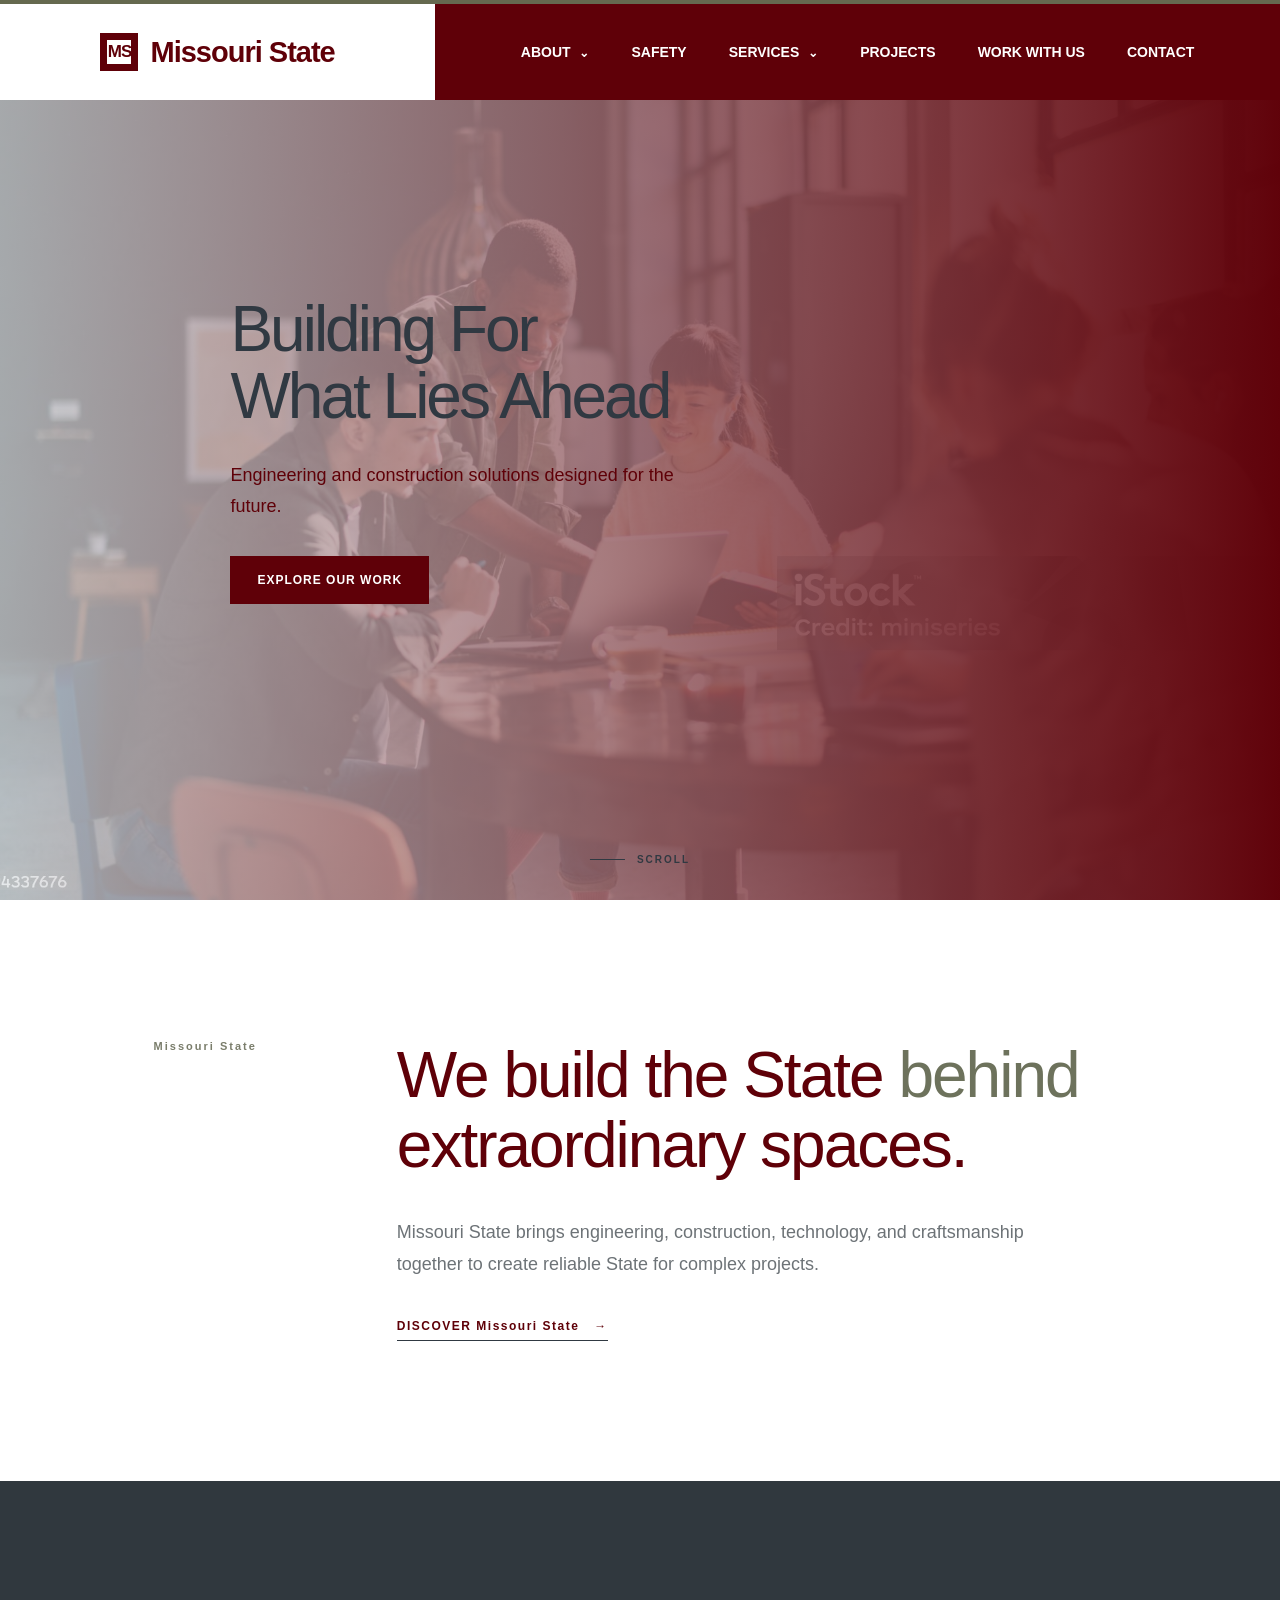
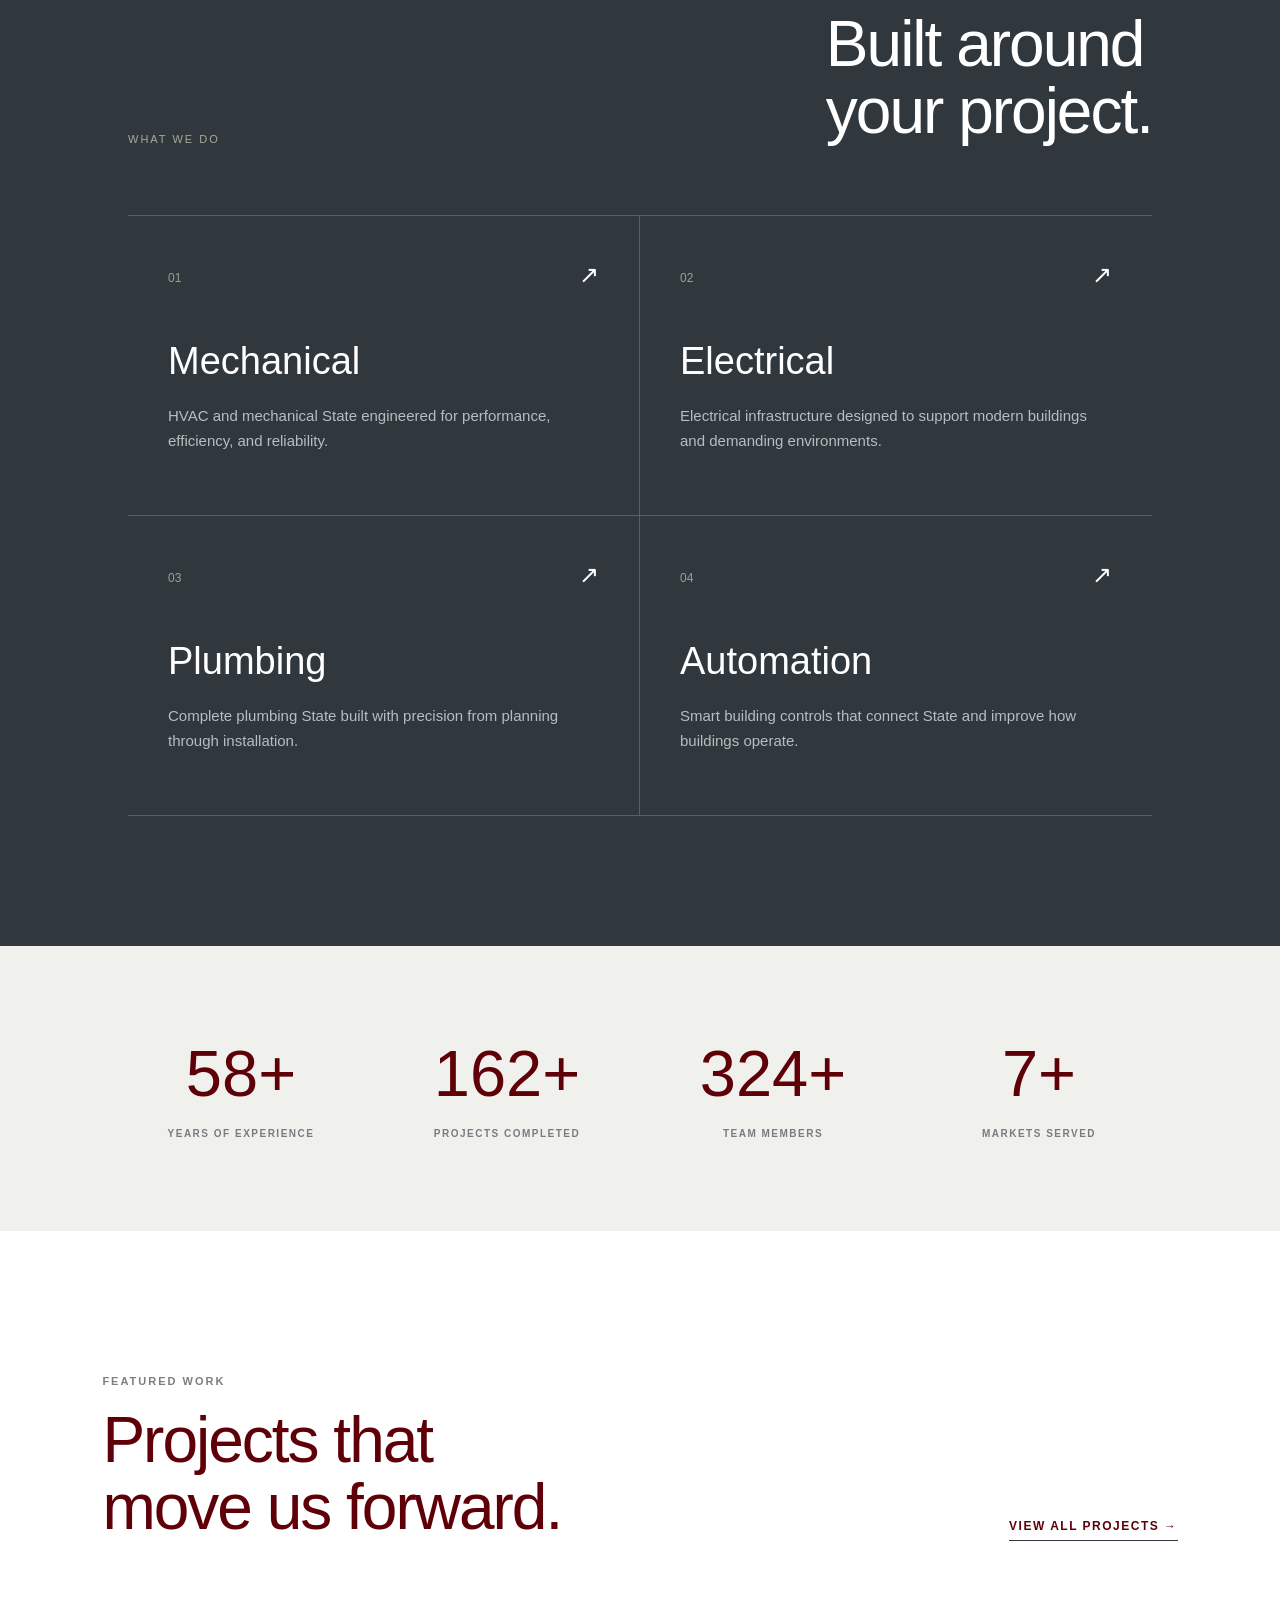
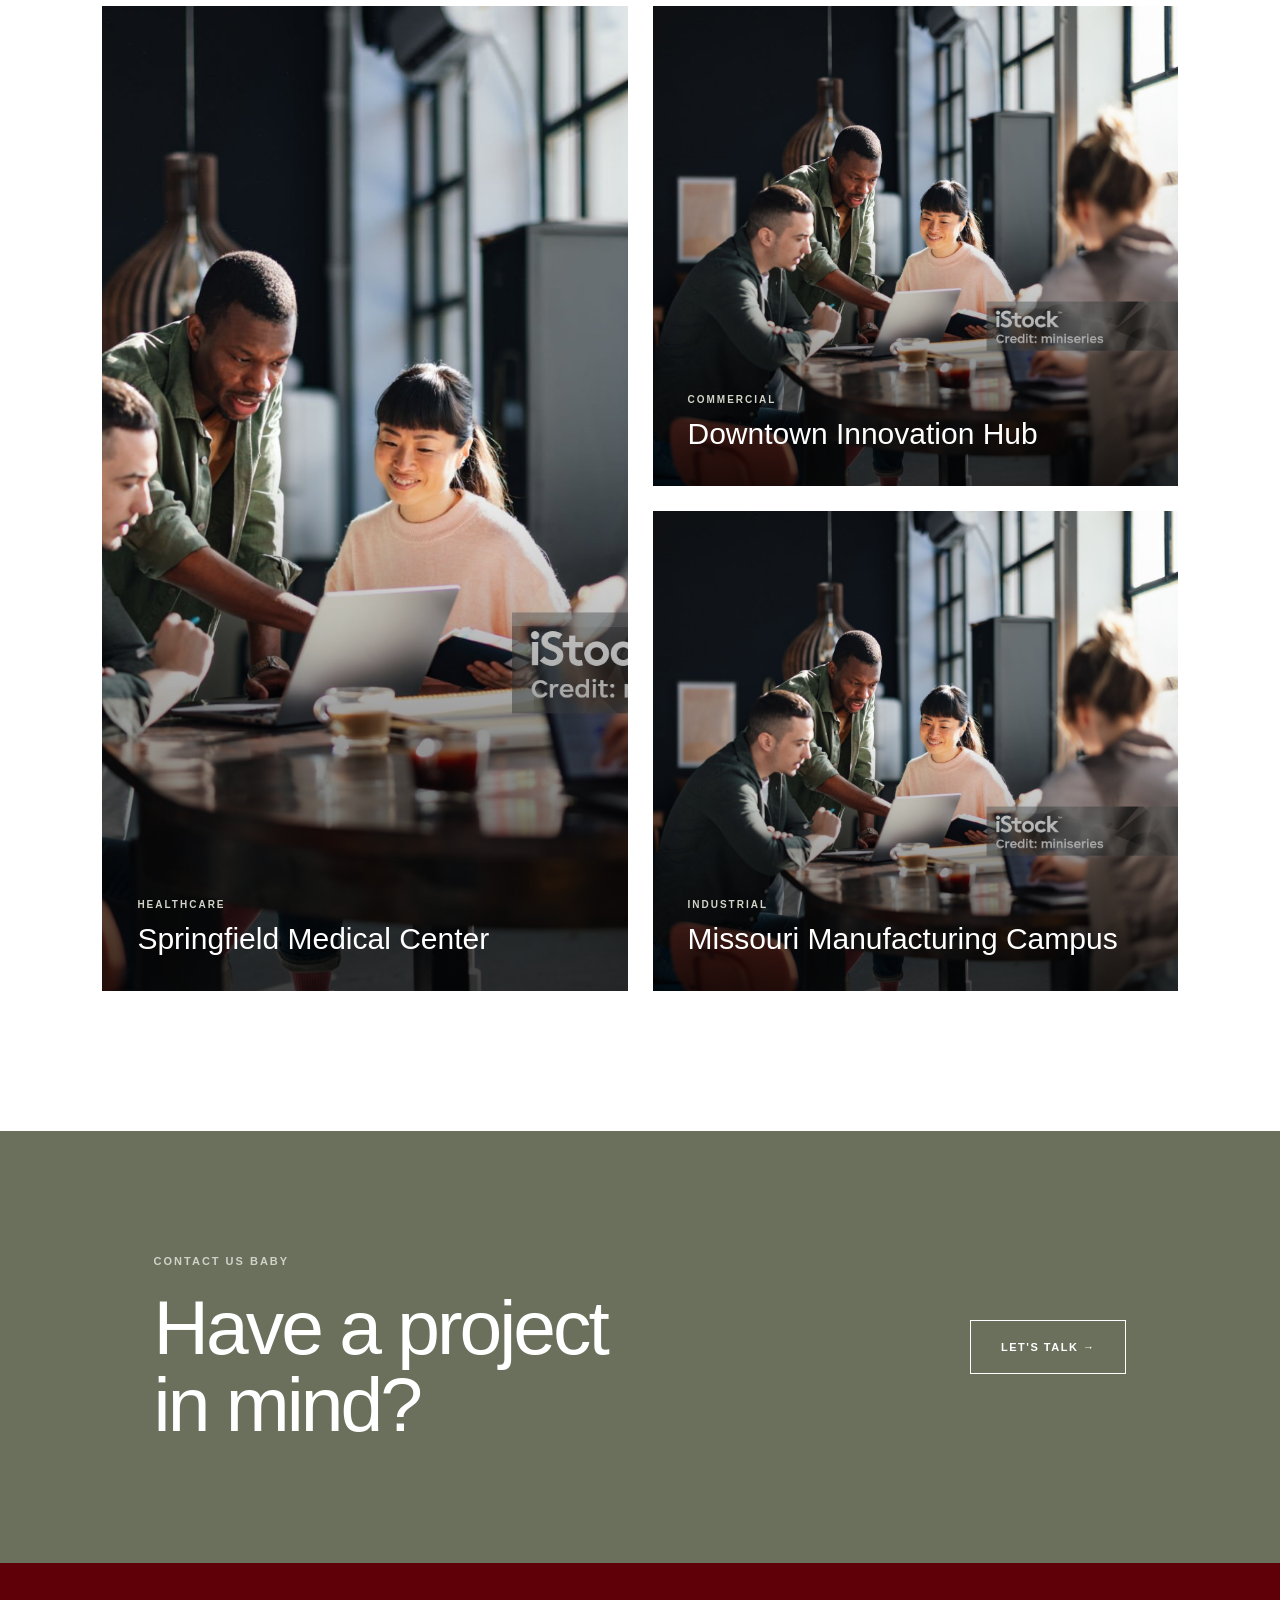
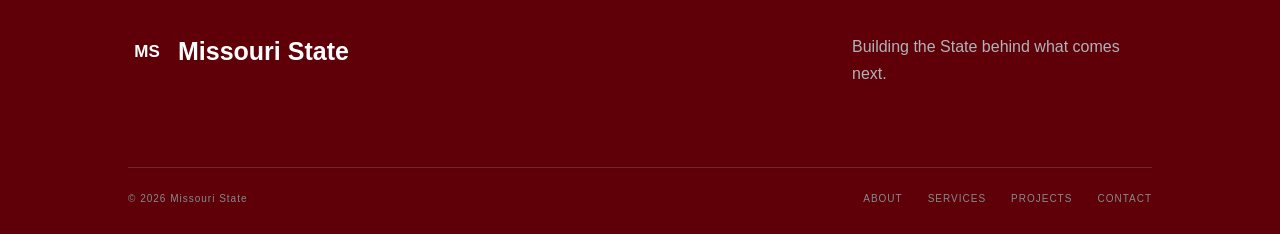
==== index.html @ 2f8a441b "first commit" ====
<!DOCTYPE html>
<html lang="en">
<head>
    <meta charset="UTF-8">
    <meta name="viewport" content="width=device-width, initial-scale=1.0">

    <title>Missouri State | Building What Comes Next</title>

    <link rel="stylesheet" href="css/style.css">
</head>

<body>

    <!-- HEADER -->
    <header class="site-header">

        <div class="logo-area">
            <a href="index.html" class="logo">
                <span class="logo-symbol">MS</span>
                <span>Missouri State</span>
            </a>
        </div>
    <nav class="main-nav">

        <div class="nav-dropdown">
            <a href="about.html">ABOUT <span>⌄</span></a>

            <div class="dropdown-menu">
                <a href="about.html">Our Story</a>
                <a href="team.html">Meet the Team</a>
                <a href="culture.html">Culture & Values</a>
                <a href="awards.html">Awards</a>
            </div>
        </div>

        <a href="safety.html">SAFETY</a>

        <div class="nav-dropdown">
            <a href="services.html">SERVICES <span>⌄</span></a>

            <div class="dropdown-menu">
                <a href="services.html">All Services</a>
                <a href="services.html#mechanical">Mechanical</a>
                <a href="services.html#electrical">Electrical</a>
                <a href="services.html#plumbing">Plumbing</a>
                <a href="services.html#automation">Automation</a>
            </div>
        </div>

        <a href="projects.html">PROJECTS</a>

        <a href="careers.html">WORK WITH US</a>

        <a href="contact.html">CONTACT</a>

    </nav>

        <button class="menu-button" id="menuButton">
            ☰
        </button>

    </header>


    <!-- MOBILE NAVIGATION -->
    <div class="mobile-menu" id="mobileMenu">

        <a href="about.html">ABOUT</a>
        <a href="services.html">SERVICES</a>
        <a href="projects.html">PROJECTS</a>
        <a href="careers.html">CAREERS</a>
        <a href="contact.html">CONTACT</a>

    </div>


    <!-- HERO -->
    <main>

        <section class="hero">

            <div class="hero-background"></div>

            <div class="hero-content">

                <h1>
                    Building For<br>
                    What Lies Ahead
                </h1>

                <p>
                    Engineering and construction solutions
                    designed for the future.
                </p>

                <a href="projects.html" class="hero-button">
                    EXPLORE OUR WORK
                </a>

            </div>

            <div class="scroll-indicator">
                <span></span>
                SCROLL
            </div>

        </section>


        <!-- INTRO -->
        <section class="intro section">

            <div class="intro-small">
                Missouri State
            </div>

            <div class="intro-content">

                <h2>
                    We build the State
                    <em>behind</em> extraordinary spaces.
                </h2>

                <p>
                    Missouri State brings engineering, construction,
                    technology, and craftsmanship together to create
                    reliable State for complex projects.
                </p>

                <a href="about.html" class="text-link">
                    DISCOVER Missouri State
                    <span>→</span>
                </a>

            </div>

        </section>


        <!-- SERVICES -->
        <section class="services-section">

            <div class="section-heading">

                <span>WHAT WE DO</span>

                <h2>
                    Built around<br>
                    your project.
                </h2>

            </div>


            <div class="services-grid">

                <a href="services.html" class="service-card">

                    <div class="service-number">01</div>

                    <h3>Mechanical</h3>

                    <p>
                        HVAC and mechanical State engineered
                        for performance, efficiency, and reliability.
                    </p>

                    <span class="service-arrow">↗</span>

                </a>


                <a href="services.html" class="service-card">

                    <div class="service-number">02</div>

                    <h3>Electrical</h3>

                    <p>
                        Electrical infrastructure designed to
                        support modern buildings and demanding
                        environments.
                    </p>

                    <span class="service-arrow">↗</span>

                </a>


                <a href="services.html" class="service-card">

                    <div class="service-number">03</div>

                    <h3>Plumbing</h3>

                    <p>
                        Complete plumbing State built with
                        precision from planning through installation.
                    </p>

                    <span class="service-arrow">↗</span>

                </a>


                <a href="services.html" class="service-card">

                    <div class="service-number">04</div>

                    <h3>Automation</h3>

                    <p>
                        Smart building controls that connect
                        State and improve how buildings operate.
                    </p>

                    <span class="service-arrow">↗</span>

                </a>

            </div>

        </section>


        <!-- STATS -->
        <section class="stats-section">

            <div class="stat">

                <strong data-target="90">0</strong>

                <span>YEARS OF EXPERIENCE</span>

            </div>


            <div class="stat">

                <strong data-target="250">0</strong>

                <span>PROJECTS COMPLETED</span>

            </div>


            <div class="stat">

                <strong data-target="500">0</strong>

                <span>TEAM MEMBERS</span>

            </div>


            <div class="stat">

                <strong data-target="12">0</strong>

                <span>MARKETS SERVED</span>

            </div>

        </section>


        <!-- PROJECTS -->
        <section class="projects-section">

            <div class="projects-heading">

                <div>
                    <span>FEATURED WORK</span>

                    <h2>
                        Projects that<br>
                        move us forward.
                    </h2>
                </div>

                <a href="projects.html" class="text-link">
                    VIEW ALL PROJECTS →
                </a>

            </div>


            <div class="projects-grid">

                <a href="projects.html" class="project-card large">

                    <img
                        src="images/project-1.jpg"
                        alt="Modern construction project"
                    >

                    <div class="project-overlay">

                        <span>HEALTHCARE</span>

                        <h3>
                            Springfield Medical Center
                        </h3>

                    </div>

                </a>


                <a href="projects.html" class="project-card">

                    <img
                        src="images/project-2.jpg"
                        alt="Commercial building project"
                    >

                    <div class="project-overlay">

                        <span>COMMERCIAL</span>

                        <h3>
                            Downtown Innovation Hub
                        </h3>

                    </div>

                </a>


                <a href="projects.html" class="project-card">

                    <img
                        src="images/project-3.jpg"
                        alt="Industrial construction project"
                    >

                    <div class="project-overlay">

                        <span>INDUSTRIAL</span>

                        <h3>
                            Missouri Manufacturing Campus
                        </h3>

                    </div>

                </a>

            </div>

        </section>


        <!-- CTA -->
        <section class="cta-section">

            <div>

                <span>CONTACT US BABY</span>

                <h2>
                    Have a project<br>
                    in mind?
                </h2>

            </div>

            <a href="contact.html" class="cta-button">
                LET'S TALK →
            </a>

        </section>


    </main>


    <!-- FOOTER -->
    <footer>

        <div class="footer-top">

            <div class="footer-logo">
                <span class="logo-symbol">MS</span>
                Missouri State
            </div>

            <p>
                Building the State behind
                what comes next.
            </p>

        </div>


        <div class="footer-bottom">

            <span>
                © 2026 Missouri State
            </span>

            <div>
                <a href="about.html">ABOUT</a>
                <a href="services.html">SERVICES</a>
                <a href="projects.html">PROJECTS</a>
                <a href="contact.html">CONTACT</a>
            </div>

        </div>

    </footer>


    <script src="js/script.js"></script>

</body>
</html>
---- css/style.css ----
/* =========================================
   RESET
========================================= */

* {
    margin: 0;
    padding: 0;
    box-sizing: border-box;
}

html {
    scroll-behavior: smooth;
}

body {
    font-family: Arial, Helvetica, sans-serif;
    color: #5f0008;
    background: #ffffff;
}

a {
    text-decoration: none;
    color: inherit;
}

img {
    width: 100%;
    display: block;
}


/* =========================================
   HEADER
========================================= */

.site-header {
    height: 100px;
    display: flex;
    position: fixed;
    top: 0;
    left: 0;
    width: 100%;
    z-index: 1000;

    border-top: 4px solid #65694f;
}


/* LEFT LOGO */

.logo-area {
    width: 34%;
    background: #ffffff;

    display: flex;
    align-items: center;
    justify-content: center;
}

.logo {
    display: flex;
    align-items: center;
    gap: 12px;

    font-size: 29px;
    font-weight: 800;
    letter-spacing: -1px;
    color: #5f0008;
}


/* Logo symbol */

.logo-symbol {
    width: 38px;
    height: 38px;

    border: 7px solid #5f0008;

    display: flex;
    align-items: center;
    justify-content: center;

    font-size: 17px;
    font-weight: bold;
}


/* NAV */

.main-nav {
    width: 66%;
    background: #5f0008;

    display: flex;
    align-items: center;
    justify-content: center;
    gap: 42px;
}

.main-nav a {
    color: white;

    font-size: 14px;
    font-weight: 700;

    transition: opacity 0.3s ease;
}

.main-nav a:hover {
    opacity: 0.55;
}

.main-nav span {
    margin-left: 5px;
}


/* MOBILE MENU BUTTON */

.menu-button {
    display: none;

    border: none;
    background: #5f0008;
    color: white;

    font-size: 25px;

    cursor: pointer;
}


/* =========================================
   MOBILE MENU
========================================= */

.mobile-menu {
    display: none;

    position: fixed;

    top: 100px;
    left: 0;

    width: 100%;

    background: #5f0008;

    z-index: 999;

    flex-direction: column;
}

.mobile-menu a {
    color: white;

    padding: 20px 30px;

    border-bottom: 1px solid rgba(95,0,8);

    font-size: 14px;
    font-weight: bold;
}

.mobile-menu.open {
    display: flex;
}


/* =========================================
   HERO
========================================= */

.hero {
    height: 100vh;
    min-height: 700px;

    position: relative;

    display: flex;
    align-items: center;

    overflow: hidden;
}


/* Background image */

.hero-background {
    position: absolute;
    inset: 0;

    background-image:
        linear-gradient(
            90deg,
            rgba(225,230,232,0.72),
            rgba(95,0,8)
        ),
        url("../images/hero.jpg");

    background-size: cover;
    background-position: center;

    transform: scale(1.02);

    z-index: 0;
}


/* HERO CONTENT */

.hero-content {
    position: relative;
    z-index: 2;

    margin-left: 18%;

    max-width: 850px;

    animation: heroFade 1.2s ease;
}

.hero-content h1 {
    font-size: clamp(48px, 5vw, 82px);

    font-weight: 300;

    line-height: 1.05;

    letter-spacing: -3px;

    color: #303942;

    margin-bottom: 30px;
}

.hero-content p {
    max-width: 470px;

    font-size: 18px;

    line-height: 1.7;

    margin-bottom: 35px;

    color: #5f0008;
}


/* BUTTON */

.hero-button {
    display: inline-block;

    padding: 17px 27px;

    background: #5f0008;

    color: white;

    font-size: 12px;

    font-weight: bold;

    letter-spacing: 1px;

    transition:
        background 0.3s ease,
        transform 0.3s ease;
}

.hero-button:hover {
    background: #596050;

    transform: translateY(-3px);
}


/* SCROLL */

.scroll-indicator {
    position: absolute;

    bottom: 35px;
    left: 50%;

    transform: translateX(-50%);

    display: flex;
    align-items: center;

    gap: 12px;

    font-size: 10px;
    font-weight: bold;
    letter-spacing: 2px;

    color: #303942;

    z-index: 3;
}

.scroll-indicator span {
    width: 35px;
    height: 1px;

    background: #303942;
}


/* =========================================
   INTRO
========================================= */

.section {
    padding: 140px 12%;
}

.intro {
    display: grid;

    grid-template-columns: 25% 75%;

    background: white;
}

.intro-small {
    font-size: 11px;

    font-weight: bold;

    letter-spacing: 2px;

    color: #7a7d6b;
}

.intro-content {
    max-width: 850px;
}

.intro-content h2 {
    font-size: clamp(40px, 5vw, 70px);

    font-weight: 300;

    line-height: 1.1;

    letter-spacing: -2px;

    margin-bottom: 35px;
}

.intro-content h2 em {
    font-style: normal;

    color: #6d725c;
}

.intro-content p {
    max-width: 650px;

    font-size: 18px;

    line-height: 1.8;

    color: #6d7377;

    margin-bottom: 35px;
}


/* TEXT LINK */

.text-link {
    display: inline-flex;

    align-items: center;

    gap: 15px;

    font-size: 12px;

    font-weight: bold;

    letter-spacing: 1.5px;

    color: #5f0008;

    border-bottom: 1px solid #303942;

    padding-bottom: 7px;
}

.text-link span {
    transition: transform 0.3s ease;
}

.text-link:hover span {
    transform: translateX(6px);
}


/* =========================================
   SERVICES
========================================= */

.services-section {
    background: #30383e;

    color: white;

    padding: 130px 10%;
}

.section-heading {
    display: flex;

    justify-content: space-between;

    align-items: flex-end;

    margin-bottom: 70px;
}

.section-heading span {
    font-size: 11px;

    letter-spacing: 2px;

    color: #a6aa98;
}

.section-heading h2 {
    font-size: clamp(45px, 5vw, 70px);

    line-height: 1.05;

    font-weight: 300;

    letter-spacing: -2px;
}


/* SERVICE GRID */

.services-grid {
    display: grid;

    grid-template-columns: repeat(2, 1fr);

    border-top: 1px solid rgba(255,255,255,0.2);
}

.service-card {
    position: relative;

    padding: 55px 40px;

    min-height: 300px;

    border-bottom: 1px solid rgba(255,255,255,0.2);

    transition: background 0.4s ease;
}

.service-card:nth-child(odd) {
    border-right: 1px solid rgba(255,255,255,0.2);
}

.service-card:hover {
    background: rgba(255,255,255,0.05);
}

.service-number {
    font-size: 12px;

    color: #9da18e;

    margin-bottom: 55px;
}

.service-card h3 {
    font-size: 38px;

    font-weight: 300;

    margin-bottom: 20px;
}

.service-card p {
    max-width: 430px;

    color: #b7bdc0;

    line-height: 1.7;

    font-size: 15px;
}

.service-arrow {
    position: absolute;

    right: 40px;
    top: 45px;

    font-size: 24px;

    transition: transform 0.3s ease;
}

.service-card:hover .service-arrow {
    transform: translate(5px, -5px);
}


/* =========================================
   STATS
========================================= */

.stats-section {
    display: grid;

    grid-template-columns: repeat(4, 1fr);

    padding: 90px 10%;

    background: #f0f1ed;

    gap: 40px;
}

.stat {
    text-align: center;
}

.stat strong {
    display: block;

    font-size: 65px;

    font-weight: 300;

    color: #5f0008;

    margin-bottom: 12px;
}

.stat span {
    font-size: 10px;

    font-weight: bold;

    letter-spacing: 1.5px;

    color: #777c80;
}


/* =========================================
   PROJECTS
========================================= */

.projects-section {
    padding: 140px 8%;
}

.projects-heading {
    display: flex;

    align-items: flex-end;

    justify-content: space-between;

    margin-bottom: 65px;
}

.projects-heading > div > span {
    font-size: 11px;

    font-weight: bold;

    letter-spacing: 2px;

    color: #7a7f83;
}

.projects-heading h2 {
    font-size: clamp(45px, 5vw, 70px);

    font-weight: 300;

    line-height: 1.05;

    letter-spacing: -2px;

    margin-top: 18px;
}


/* PROJECT GRID */

.projects-grid {
    display: grid;

    grid-template-columns: repeat(2, 1fr);

    gap: 25px;
}

.project-card {
    height: 480px;

    position: relative;

    overflow: hidden;

    display: block;
}

.project-card.large {
    grid-row: span 2;

    height: 985px;
}

.project-card img {
    height: 100%;

    object-fit: cover;

    transition: transform 0.7s ease;
}

.project-card::after {
    content: "";

    position: absolute;

    inset: 0;

    background:
        linear-gradient(
            transparent 45%,
            rgba(0,0,0,0.75)
        );
}

.project-card:hover img {
    transform: scale(1.06);
}


/* PROJECT TEXT */

.project-overlay {
    position: absolute;

    bottom: 35px;
    left: 35px;

    z-index: 2;

    color: white;
}

.project-overlay span {
    font-size: 10px;

    letter-spacing: 2px;

    font-weight: bold;

    color: #d1d4c7;
}

.project-overlay h3 {
    font-size: 30px;

    font-weight: 300;

    margin-top: 10px;
}


/* =========================================
   CTA
========================================= */

.cta-section {
    background: #6b705d;

    color: white;

    padding: 120px 12%;

    display: flex;

    align-items: center;

    justify-content: space-between;
}

.cta-section span {
    font-size: 11px;

    font-weight: bold;

    letter-spacing: 2px;

    color: #d0d3c8;
}

.cta-section h2 {
    font-size: clamp(50px, 6vw, 85px);

    font-weight: 300;

    line-height: 1;

    letter-spacing: -3px;

    margin-top: 20px;
}

.cta-button {
    border: 1px solid white;

    padding: 20px 30px;

    font-size: 11px;

    font-weight: bold;

    letter-spacing: 1.5px;

    transition: all 0.3s ease;
}

.cta-button:hover {
    background: white;

    color: #6b705d;
}


/* =========================================
   FOOTER
========================================= */

footer {
    background: #5f0008;

    color: white;

    padding: 70px 10% 30px;
}

.footer-top {
    display: flex;

    justify-content: space-between;

    align-items: flex-start;

    padding-bottom: 80px;

    border-bottom: 1px solid rgba(255,255,255,0.15);
}

.footer-logo {
    display: flex;

    align-items: center;

    gap: 12px;

    font-size: 25px;

    font-weight: bold;
}

.footer-top p {
    max-width: 300px;

    color: #aeb4b7;

    line-height: 1.7;
}

.footer-bottom {
    display: flex;

    justify-content: space-between;

    padding-top: 25px;

    color: #838a8e;

    font-size: 10px;

    letter-spacing: 1px;
}

.footer-bottom div {
    display: flex;

    gap: 25px;
}

.footer-bottom a:hover {
    color: white;
}


/* =========================================
   ANIMATIONS
========================================= */

@keyframes heroFade {

    from {
        opacity: 0;
        transform: translateY(30px);
    }

    to {
        opacity: 1;
        transform: translateY(0);
    }

}


/* =========================================
   MOBILE
========================================= */

@media (max-width: 900px) {

    .site-header {
        height: 80px;
    }

    .logo-area {
        width: 75%;
        justify-content: flex-start;
        padding-left: 25px;
    }

    .main-nav {
        display: none;
    }

    .menu-button {
        width: 25%;
        display: block;
    }

    .mobile-menu {
        top: 80px;
    }


    /* HERO */

    .hero {
        min-height: 650px;
    }

    .hero-content {
        margin-left: 8%;

        margin-right: 8%;
    }

    .hero-content h1 {
        font-size: 48px;

        letter-spacing: -2px;
    }

    .hero-content p {
        font-size: 16px;
    }


    /* INTRO */

    .section {
        padding: 90px 8%;
    }

    .intro {
        display: block;
    }

    .intro-small {
        margin-bottom: 35px;
    }


    /* SERVICES */

    .services-section {
        padding: 90px 8%;
    }

    .section-heading {
        display: block;
    }

    .section-heading span {
        display: block;

        margin-bottom: 25px;
    }

    .services-grid {
        grid-template-columns: 1fr;
    }

    .service-card:nth-child(odd) {
        border-right: none;
    }


    /* STATS */

    .stats-section {
        grid-template-columns: repeat(2, 1fr);

        padding: 70px 8%;
    }

    .stat strong {
        font-size: 48px;
    }


    /* PROJECTS */

    .projects-section {
        padding: 90px 8%;
    }

    .projects-heading {
        display: block;
    }

    .projects-heading .text-link {
        margin-top: 30px;
    }

    .projects-grid {
        grid-template-columns: 1fr;
    }

    .project-card,
    .project-card.large {
        height: 500px;

        grid-row: auto;
    }


    /* CTA */

    .cta-section {
        padding: 90px 8%;

        display: block;
    }

    .cta-button {
        display: inline-block;

        margin-top: 40px;
    }


    /* FOOTER */

    .footer-top {
        display: block;
    }

    .footer-top p {
        margin-top: 30px;
    }

    .footer-bottom {
        display: block;
    }

    .footer-bottom div {
        margin-top: 25px;

        flex-wrap: wrap;
    }

}


@media (max-width: 500px) {

    .logo {
        font-size: 22px;
    }

    .logo-symbol {
        width: 30px;
        height: 30px;

        border-width: 5px;
    }

    .hero-content h1 {
        font-size: 42px;
    }

    .stats-section {
        grid-template-columns: 1fr;
    }

}

/* =========================================
   INNER PAGE HEROES
========================================= */

.inner-hero {
    min-height: 620px;

    margin-top: 100px;

    background:
        linear-gradient(
            90deg,
            rgba(40,48,54,0.88),
            rgba(40,48,54,0.35)
        ),
        url("../images/about.jpg");

    background-size: cover;
    background-position: center;

    display: flex;
    align-items: center;

    color: white;
}

.services-hero {
    background:
        linear-gradient(
            90deg,
            rgba(40,48,54,0.88),
            rgba(40,48,54,0.35)
        ),
        url("../images/hero.jpg");

    background-size: cover;
    background-position: center;
}

.projects-hero {
    background:
        linear-gradient(
            90deg,
            rgba(40,48,54,0.88),
            rgba(40,48,54,0.30)
        ),
        url("../images/project-1.jpg");

    background-size: cover;
    background-position: center;
}

.careers-hero {
    background:
        linear-gradient(
            90deg,
            rgba(40,48,54,0.88),
            rgba(40,48,54,0.35)
        ),
        url("../images/project-2.jpg");

    background-size: cover;
    background-position: center;
}

.contact-hero {
    background:
        linear-gradient(
            90deg,
            rgba(40,48,54,0.90),
            rgba(40,48,54,0.40)
        ),
        url("../images/project-3.jpg");

    background-size: cover;
    background-position: center;
}


.inner-hero-content {
    max-width: 900px;

    margin-left: 12%;
    margin-right: 10%;
}

.inner-hero-content > span {
    display: block;

    font-size: 11px;

    font-weight: bold;

    letter-spacing: 2px;

    color: #c2c6b8;

    margin-bottom: 30px;
}

.inner-hero-content h1 {
    font-size: clamp(55px, 7vw, 100px);

    font-weight: 300;

    line-height: 0.98;

    letter-spacing: -4px;

    margin-bottom: 35px;
}

.inner-hero-content h1 em {
    font-style: normal;

    color: #b6bba8;
}

.inner-hero-content p {
    max-width: 550px;

    font-size: 18px;

    line-height: 1.7;

    color: #e0e3e2;
}


/* =========================================
   ABOUT PAGE
========================================= */

.about-story {
    display: grid;

    grid-template-columns: 25% 75%;

    padding: 140px 12%;

    background: white;
}

.about-label {
    font-size: 11px;

    font-weight: bold;

    letter-spacing: 2px;

    color: #777d82;
}

.about-story-content {
    max-width: 850px;
}

.about-story-content h2 {
    font-size: clamp(45px, 5vw, 72px);

    font-weight: 300;

    line-height: 1.05;

    letter-spacing: -3px;

    margin-bottom: 40px;
}

.about-story-content p {
    max-width: 700px;

    font-size: 18px;

    line-height: 1.8;

    color: #697176;

    margin-bottom: 25px;
}


/* VALUES */

.values-section {
    background: #30383e;

    color: white;

    padding: 130px 10%;
}

.values-grid {
    display: grid;

    grid-template-columns: repeat(2, 1fr);

    margin-top: 70px;
}

.value-card {
    padding: 45px;

    border-top: 1px solid rgba(255,255,255,0.2);
}

.value-card:nth-child(odd) {
    border-right: 1px solid rgba(255,255,255,0.2);
}

.value-card > span {
    font-size: 12px;

    color: #a5aa99;
}

.value-card h3 {
    font-size: 34px;

    font-weight: 300;

    margin: 45px 0 18px;
}

.value-card p {
    max-width: 420px;

    color: #b7bdc0;

    line-height: 1.7;
}


/* ABOUT STATS */

.about-stats {
    display: grid;

    grid-template-columns: repeat(4, 1fr);

    padding: 90px 10%;

    background: #f0f1ed;
}

.about-stats div {
    text-align: center;
}

.about-stats strong {
    display: block;

    font-size: 65px;

    font-weight: 300;

    margin-bottom: 10px;
}

.about-stats span {
    font-size: 10px;

    font-weight: bold;

    letter-spacing: 1.5px;

    color: #777d82;
}


/* =========================================
   SERVICES PAGE
========================================= */

.services-intro {
    padding: 130px 12%;

    max-width: 1100px;
}

.services-intro > span,
.projects-intro > span,
.career-intro > span,
.contact-information > span {
    font-size: 11px;

    font-weight: bold;

    letter-spacing: 2px;

    color: #7b817f;
}

.services-intro h2,
.projects-intro h2,
.career-intro h2,
.contact-information h2 {
    font-size: clamp(45px, 5vw, 75px);

    font-weight: 300;

    line-height: 1.05;

    letter-spacing: -3px;

    margin: 25px 0;
}

.services-intro p,
.career-intro p,
.contact-information > p {
    max-width: 650px;

    font-size: 18px;

    line-height: 1.8;

    color: #6c7377;
}


/* SERVICE DETAILS */

.service-list {
    background: #f0f1ed;
}

.service-detail {
    display: grid;

    grid-template-columns: 20% 80%;

    padding: 80px 12%;

    border-top: 1px solid #d4d7d2;
}

.service-detail-number {
    font-size: 13px;

    color: #747a70;
}

.service-detail h2 {
    font-size: 55px;

    font-weight: 300;

    letter-spacing: -2px;

    margin-bottom: 20px;
}

.service-detail p {
    max-width: 650px;

    color: #687075;

    font-size: 17px;

    line-height: 1.7;

    margin-bottom: 30px;
}

.service-detail ul {
    display: flex;

    flex-wrap: wrap;

    gap: 12px;

    list-style: none;
}

.service-detail li {
    padding: 10px 15px;

    background: white;

    font-size: 11px;

    letter-spacing: 1px;

    font-weight: bold;
}


/* =========================================
   PROJECTS PAGE
========================================= */

.projects-intro {
    padding: 130px 12% 80px;
}

.all-projects {
    padding: 0 8% 130px;
}

.project-large {
    display: grid;

    grid-template-columns: 55% 45%;

    margin-bottom: 100px;

    background: #f0f1ed;
}

.project-large.reverse {
    grid-template-columns: 45% 55%;
}

.project-large.reverse .project-image {
    order: 2;
}

.project-large.reverse .project-info {
    order: 1;
}

.project-image {
    height: 600px;

    overflow: hidden;
}

.project-image img {
    height: 100%;

    object-fit: cover;

    transition: transform 0.6s ease;
}

.project-large:hover .project-image img {
    transform: scale(1.04);
}

.project-info {
    padding: 70px;

    display: flex;

    justify-content: center;

    flex-direction: column;
}

.project-info > span {
    font-size: 10px;

    font-weight: bold;

    letter-spacing: 2px;

    color: #777d82;
}

.project-info h2 {
    font-size: 45px;

    font-weight: 300;

    line-height: 1.05;

    letter-spacing: -2px;

    margin: 20px 0;
}

.project-info p {
    color: #687075;

    line-height: 1.7;

    margin-bottom: 30px;

    max-width: 450px;
}


/* =========================================
   CAREERS PAGE
========================================= */

.career-intro {
    padding: 130px 12%;

    max-width: 1100px;
}

.benefits-section {
    display: grid;

    grid-template-columns: repeat(3, 1fr);

    background: #30383e;

    color: white;

    padding: 100px 10%;
}

.benefit {
    padding: 35px;

    border-right: 1px solid rgba(255,255,255,0.2);
}

.benefit:last-child {
    border-right: none;
}

.benefit > span {
    color: #a5aa99;

    font-size: 12px;
}

.benefit h3 {
    font-size: 32px;

    font-weight: 300;

    margin: 45px 0 20px;
}

.benefit p {
    color: #b7bdc0;

    line-height: 1.7;
}


/* JOBS */

.jobs-section {
    padding: 130px 12%;
}

.jobs-heading > span {
    font-size: 11px;

    font-weight: bold;

    letter-spacing: 2px;

    color: #777d82;
}

.jobs-heading h2 {
    font-size: clamp(45px, 5vw, 70px);

    font-weight: 300;

    line-height: 1;

    letter-spacing: -3px;

    margin: 25px 0 70px;
}

.job {
    display: flex;

    justify-content: space-between;

    align-items: center;

    padding: 35px 0;

    border-top: 1px solid #d5d8d5;

    cursor: pointer;

    transition: padding 0.3s ease;
}

.job:last-child {
    border-bottom: 1px solid #d5d8d5;
}

.job:hover {
    padding-left: 15px;
}

.job > div > span {
    font-size: 10px;

    font-weight: bold;

    letter-spacing: 2px;

    color: #777d82;
}

.job h3 {
    font-size: 27px;

    font-weight: 300;

    margin-top: 10px;
}

.job-arrow {
    font-size: 25px;

    transition: transform 0.3s ease;
}

.job:hover .job-arrow {
    transform: translateX(8px);
}


/* =========================================
   CONTACT PAGE
========================================= */

.contact-section {
    display: grid;

    grid-template-columns: 45% 55%;

    padding: 130px 10%;

    gap: 80px;
}

.contact-information h2 {
    max-width: 600px;
}

.contact-details {
    margin-top: 60px;
}

.contact-details div {
    margin-bottom: 30px;
}

.contact-details span {
    display: block;

    font-size: 10px;

    font-weight: bold;

    letter-spacing: 2px;

    color: #777d82;

    margin-bottom: 8px;
}

.contact-details p {
    font-size: 17px;

    line-height: 1.6;
}


/* FORM */

.contact-form {
    background: #f0f1ed;

    padding: 55px;
}

.form-row {
    display: grid;

    grid-template-columns: 1fr 1fr;

    gap: 20px;
}

.form-group {
    margin-bottom: 25px;
}

.form-group label {
    display: block;

    font-size: 10px;

    font-weight: bold;

    letter-spacing: 1.5px;

    color: #5e6569;

    margin-bottom: 10px;
}

.form-group input,
.form-group select,
.form-group textarea {
    width: 100%;

    border: none;

    border-bottom: 1px solid #aeb3b0;

    background: transparent;

    padding: 13px 0;

    font-size: 16px;

    color: #303942;

    outline: none;

    font-family: inherit;
}

.form-group input:focus,
.form-group select:focus,
.form-group textarea:focus {
    border-bottom-color: #303942;
}

.form-group textarea {
    resize: vertical;
}

.form-button {
    border: none;

    background: #30383e;

    color: white;

    padding: 18px 28px;

    font-size: 11px;

    font-weight: bold;

    letter-spacing: 1.5px;

    cursor: pointer;

    transition: background 0.3s ease;
}

.form-button:hover {
    background: #686e5c;
}

.form-message {
    margin-top: 20px;

    font-size: 14px;

    color: #596050;
}


/* =========================================
   INNER PAGE MOBILE
========================================= */

@media (max-width: 900px) {

    .inner-hero {
        margin-top: 80px;

        min-height: 600px;
    }

    .inner-hero-content {
        margin-left: 8%;
        margin-right: 8%;
    }

    .inner-hero-content h1 {
        font-size: 55px;

        letter-spacing: -2px;
    }


    /* ABOUT */

    .about-story {
        display: block;

        padding: 90px 8%;
    }

    .about-label {
        margin-bottom: 35px;
    }

    .values-section {
        padding: 90px 8%;
    }

    .values-grid {
        grid-template-columns: 1fr;
    }

    .value-card:nth-child(odd) {
        border-right: none;
    }

    .about-stats {
        grid-template-columns: repeat(2, 1fr);

        padding: 70px 8%;

        gap: 50px 20px;
    }


    /* SERVICES */

    .services-intro,
    .career-intro {
        padding: 90px 8%;
    }

    .service-detail {
        grid-template-columns: 1fr;

        padding: 60px 8%;
    }

    .service-detail-number {
        margin-bottom: 30px;
    }


    /* PROJECTS */

    .projects-intro {
        padding: 90px 8% 60px;
    }

    .all-projects {
        padding: 0 8% 80px;
    }

    .project-large,
    .project-large.reverse {
        display: block;
    }

    .project-large.reverse .project-image,
    .project-large.reverse .project-info {
        order: initial;
    }

    .project-image {
        height: 400px;
    }

    .project-info {
        padding: 45px 30px;
    }


    /* CAREERS */

    .benefits-section {
        grid-template-columns: 1fr;

        padding: 70px 8%;
    }

    .benefit {
        border-right: none;

        border-bottom: 1px solid rgba(255,255,255,0.2);

        padding: 40px 0;
    }

    .benefit:last-child {
        border-bottom: none;
    }

    .jobs-section {
        padding: 90px 8%;
    }


    /* CONTACT */

    .contact-section {
        grid-template-columns: 1fr;

        padding: 90px 8%;

        gap: 60px;
    }

    .contact-form {
        padding: 35px 25px;
    }

}


@media (max-width: 500px) {

    .inner-hero-content h1 {
        font-size: 45px;
    }

    .about-stats {
        grid-template-columns: 1fr;
    }

    .form-row {
        grid-template-columns: 1fr;
    }

}

/* =========================================
   NEW ABOUT / SAFETY / CAREERS PAGES
========================================= */


/* ---------- NAV DROPDOWNS ---------- */

.nav-dropdown {
    position: relative;
}

.nav-dropdown > a span {
    font-size: 12px;
    margin-left: 5px;
}

.dropdown-menu {
    position: absolute;
    top: 100%;
    left: 0;
    min-width: 210px;
    background: #263238;
    padding: 15px 0;

    opacity: 0;
    visibility: hidden;
    transform: translateY(10px);

    transition: 0.25s ease;
    z-index: 1000;
}

.nav-dropdown:hover .dropdown-menu {
    opacity: 1;
    visibility: visible;
    transform: translateY(0);
}

.dropdown-menu a {
    display: block;
    padding: 12px 22px;
    color: white;
    font-size: 12px;
    letter-spacing: 0.08em;
}

.dropdown-menu a:hover {
    background: rgba(255,255,255,0.08);
}


/* ---------- HERO IMAGES ---------- */

.team-hero {
    background-image: linear-gradient(
        rgba(20, 27, 30, 0.25),
        rgba(20, 27, 30, 0.25)
    ),
    url("../images/team-1.jpg");
}

.culture-hero {
    background-image: linear-gradient(
        rgba(20, 27, 30, 0.25),
        rgba(20, 27, 30, 0.25)
    ),
    url("../images/culture.jpg");
}

.awards-hero {
    background-image: linear-gradient(
        rgba(20, 27, 30, 0.25),
        rgba(20, 27, 30, 0.25)
    ),
    url("../images/awards.jpg");
}

.safety-hero {
    background-image: linear-gradient(
        rgba(20, 27, 30, 0.25),
        rgba(20, 27, 30, 0.25)
    ),
    url("../images/safety.jpg");
}


/* ---------- TEAM ---------- */

.team-intro,
.culture-intro,
.safety-intro,
.awards-intro {
    max-width: 1200px;
    margin: auto;
    padding: 130px 40px;

    display: grid;
    grid-template-columns: 1fr 1fr;
    gap: 100px;
}

.team-intro h2,
.culture-intro h2,
.safety-intro h2 {
    font-size: clamp(2.5rem, 5vw, 5rem);
    font-weight: 400;
    line-height: 1;
    margin: 0;
}

.team-intro p:not(.section-label),
.culture-intro p:not(.section-label),
.safety-intro p:not(.section-label) {
    font-size: 18px;
    line-height: 1.8;
    margin-bottom: 25px;
}


.team-grid-section {
    background: #f3f3f0;
    padding: 100px 40px;
}

.team-grid {
    max-width: 1200px;
    margin: auto;

    display: grid;
    grid-template-columns: repeat(2, 1fr);
    gap: 70px 35px;
}

.team-photo {
    aspect-ratio: 4 / 5;
    overflow: hidden;
}

.team-photo img {
    width: 100%;
    height: 100%;
    object-fit: cover;
    transition: transform 0.6s ease;
}

.team-member:hover .team-photo img {
    transform: scale(1.04);
}

.team-info {
    padding-top: 25px;
}

.team-info p {
    font-size: 11px;
    letter-spacing: 0.15em;
    margin: 0 0 10px;
}

.team-info h3 {
    font-size: 30px;
    font-weight: 400;
    margin: 0 0 8px;
}

.team-info span {
    font-size: 15px;
    color: #777;
}


/* ---------- LARGE STATEMENT ---------- */

.large-statement {
    padding: 150px 40px;
    background: #fff;
}

.large-statement p {
    margin: 0;
    font-size: clamp(4rem, 11vw, 12rem);
    line-height: 0.82;
    font-weight: 400;
    letter-spacing: 0.03em;
}


/* ---------- VALUES ---------- */

.values-section {
    background: #292f31;
    color: white;
    padding: 50px 40px;
}

.value-item {
    max-width: 1200px;
    margin: auto;
    padding: 70px 0;

    display: grid;
    grid-template-columns: 100px 1fr;
    gap: 40px;

    border-bottom: 1px solid rgba(255,255,255,0.2);
}

.value-item:last-child {
    border-bottom: none;
}

.value-item > span {
    font-size: 13px;
    letter-spacing: 0.1em;
}

.value-item h2 {
    font-size: clamp(2.5rem, 5vw, 5rem);
    font-weight: 400;
    margin: 0 0 20px;
}

.value-item p {
    max-width: 650px;
    font-size: 17px;
    line-height: 1.7;
    color: #c5c7c5;
}


/* ---------- CULTURE IMAGE ---------- */

.culture-image-section,
.safety-image {
    width: 100%;
    height: 70vh;
    overflow: hidden;
}

.culture-image-section img,
.safety-image img {
    width: 100%;
    height: 100%;
    object-fit: cover;
}


/* ---------- AWARDS ---------- */

.awards-intro {
    display: block;
    max-width: 1000px;
}

.awards-intro h2 {
    max-width: 850px;
    font-size: clamp(3rem, 6vw, 6rem);
    font-weight: 400;
    line-height: 1;
    margin: 20px 0 40px;
}

.awards-intro > p:last-child {
    max-width: 650px;
    font-size: 18px;
    line-height: 1.8;
}


.awards-list {
    padding: 0 40px 120px;
    max-width: 1200px;
    margin: auto;
}

.award {
    display: grid;
    grid-template-columns: 150px 1fr;
    gap: 50px;

    padding: 55px 0;
    border-top: 1px solid #ccc;
}

.award:last-child {
    border-bottom: 1px solid #ccc;
}

.award-year {
    font-size: 15px;
    letter-spacing: 0.1em;
}

.award-content p {
    font-size: 11px;
    letter-spacing: 0.15em;
    margin: 0 0 15px;
}

.award-content h2 {
    font-size: clamp(2rem, 4vw, 4rem);
    font-weight: 400;
    margin: 0 0 12px;
}

.award-content span {
    color: #777;
}


/* ---------- SAFETY ---------- */

.safety-pillars {
    background: #f1f1ee;
    padding: 100px 40px;

    display: grid;
    grid-template-columns: repeat(2, 1fr);
}

.safety-pillars article {
    padding: 60px;
    border-right: 1px solid #ccc;
    border-bottom: 1px solid #ccc;
}

.safety-pillars article:nth-child(2n) {
    border-right: none;
}

.safety-pillars article:nth-child(3),
.safety-pillars article:nth-child(4) {
    border-bottom: none;
}

.safety-pillars span {
    font-size: 12px;
    letter-spacing: 0.1em;
}

.safety-pillars h2 {
    font-size: 40px;
    font-weight: 400;
    margin: 25px 0 15px;
}

.safety-pillars p {
    max-width: 450px;
    line-height: 1.7;
    color: #666;
}


.safety-closing {
    padding: 150px 40px;
    max-width: 1200px;
    margin: auto;
}

.safety-closing h2 {
    font-size: clamp(4rem, 9vw, 10rem);
    line-height: 0.85;
    font-weight: 400;
    margin: 25px 0 0;
}


/* ---------- CAREERS ---------- */

.career-values {
    background: #292f31;
    color: white;
    padding: 100px 40px;

    display: grid;
    grid-template-columns: repeat(3, 1fr);
}

.career-value {
    padding: 50px;
    border-right: 1px solid rgba(255,255,255,0.2);
}

.career-value:last-child {
    border-right: none;
}

.career-value span {
    font-size: 12px;
}

.career-value h2 {
    font-size: 45px;
    font-weight: 400;
    margin: 25px 0 15px;
}

.career-value p {
    color: #c7c9c8;
    line-height: 1.7;
}


.jobs-section {
    padding: 130px 40px;
    max-width: 1200px;
    margin: auto;
}

.jobs-heading h2 {
    font-size: clamp(3rem, 6vw, 6rem);
    font-weight: 400;
    margin: 15px 0 80px;
}

.job {
    display: grid;
    grid-template-columns: 1fr 200px 100px;
    align-items: center;

    padding: 35px 0;
    border-top: 1px solid #ccc;
}

.job:last-child {
    border-bottom: 1px solid #ccc;
}

.job p {
    font-size: 10px;
    letter-spacing: 0.15em;
    margin: 0 0 10px;
}

.job h3 {
    font-size: 25px;
    font-weight: 400;
    margin: 0;
}

.job > span {
    font-size: 11px;
    letter-spacing: 0.08em;
    color: #777;
}

.job a {
    color: #333;
    text-decoration: none;
    font-size: 11px;
    letter-spacing: 0.1em;
}


.career-benefits {
    background: #f1f1ee;
    padding: 110px 40px;
}

.career-benefits > .section-label {
    max-width: 1200px;
    margin: 0 auto 50px;
}

.benefits-grid {
    max-width: 1200px;
    margin: auto;

    display: grid;
    grid-template-columns: repeat(2, 1fr);
    gap: 50px;
}

.benefits-grid h3 {
    font-size: 25px;
    font-weight: 400;
    margin-bottom: 10px;
}

.benefits-grid p {
    max-width: 450px;
    line-height: 1.7;
    color: #666;
}


/* ---------- PAGE CTA ---------- */

.page-cta {
    padding: 120px 40px;

    max-width: 1200px;
    margin: auto;

    display: flex;
    justify-content: space-between;
    align-items: center;
    gap: 40px;
}

.page-cta h2 {
    font-size: clamp(2.5rem, 5vw, 5rem);
    font-weight: 400;
    margin: 15px 0 0;
}

.button {
    display: inline-block;
    padding: 18px 30px;
    background: #292f31;
    color: white;
    text-decoration: none;
    font-size: 11px;
    letter-spacing: 0.12em;
    transition: 0.3s ease;
}

.button:hover {
    opacity: 0.8;
}


/* =========================================
   NEW PAGE MOBILE STYLES
========================================= */

@media (max-width: 900px) {

    .dropdown-menu {
        display: none;
    }

    .team-intro,
    .culture-intro,
    .safety-intro {
        grid-template-columns: 1fr;
        gap: 40px;
        padding: 90px 25px;
    }

    .team-grid {
        grid-template-columns: 1fr;
    }

    .team-grid-section {
        padding: 70px 25px;
    }

    .large-statement {
        padding: 100px 25px;
    }

    .value-item {
        grid-template-columns: 50px 1fr;
        gap: 20px;
    }

    .values-section {
        padding: 30px 25px;
    }

    .safety-pillars {
        grid-template-columns: 1fr;
        padding: 50px 25px;
    }

    .safety-pillars article {
        border-right: none;
        border-bottom: 1px solid #ccc !important;
        padding: 45px 20px;
    }

    .safety-pillars article:last-child {
        border-bottom: none !important;
    }

    .award {
        grid-template-columns: 80px 1fr;
        gap: 20px;
    }

    .awards-intro {
        padding: 90px 25px;
    }

    .awards-list {
        padding: 0 25px 80px;
    }

    .career-values {
        grid-template-columns: 1fr;
        padding: 50px 25px;
    }

    .career-value {
        border-right: none;
        border-bottom: 1px solid rgba(255,255,255,0.2);
        padding: 45px 20px;
    }

    .career-value:last-child {
        border-bottom: none;
    }

    .jobs-section {
        padding: 90px 25px;
    }

    .job {
        grid-template-columns: 1fr;
        gap: 15px;
    }

    .benefits-grid {
        grid-template-columns: 1fr;
    }

    .career-benefits {
        padding: 80px 25px;
    }

    .page-cta {
        padding: 90px 25px;
        flex-direction: column;
        align-items: flex-start;
    }

    .culture-image-section,
    .safety-image {
        height: 50vh;
    }
}
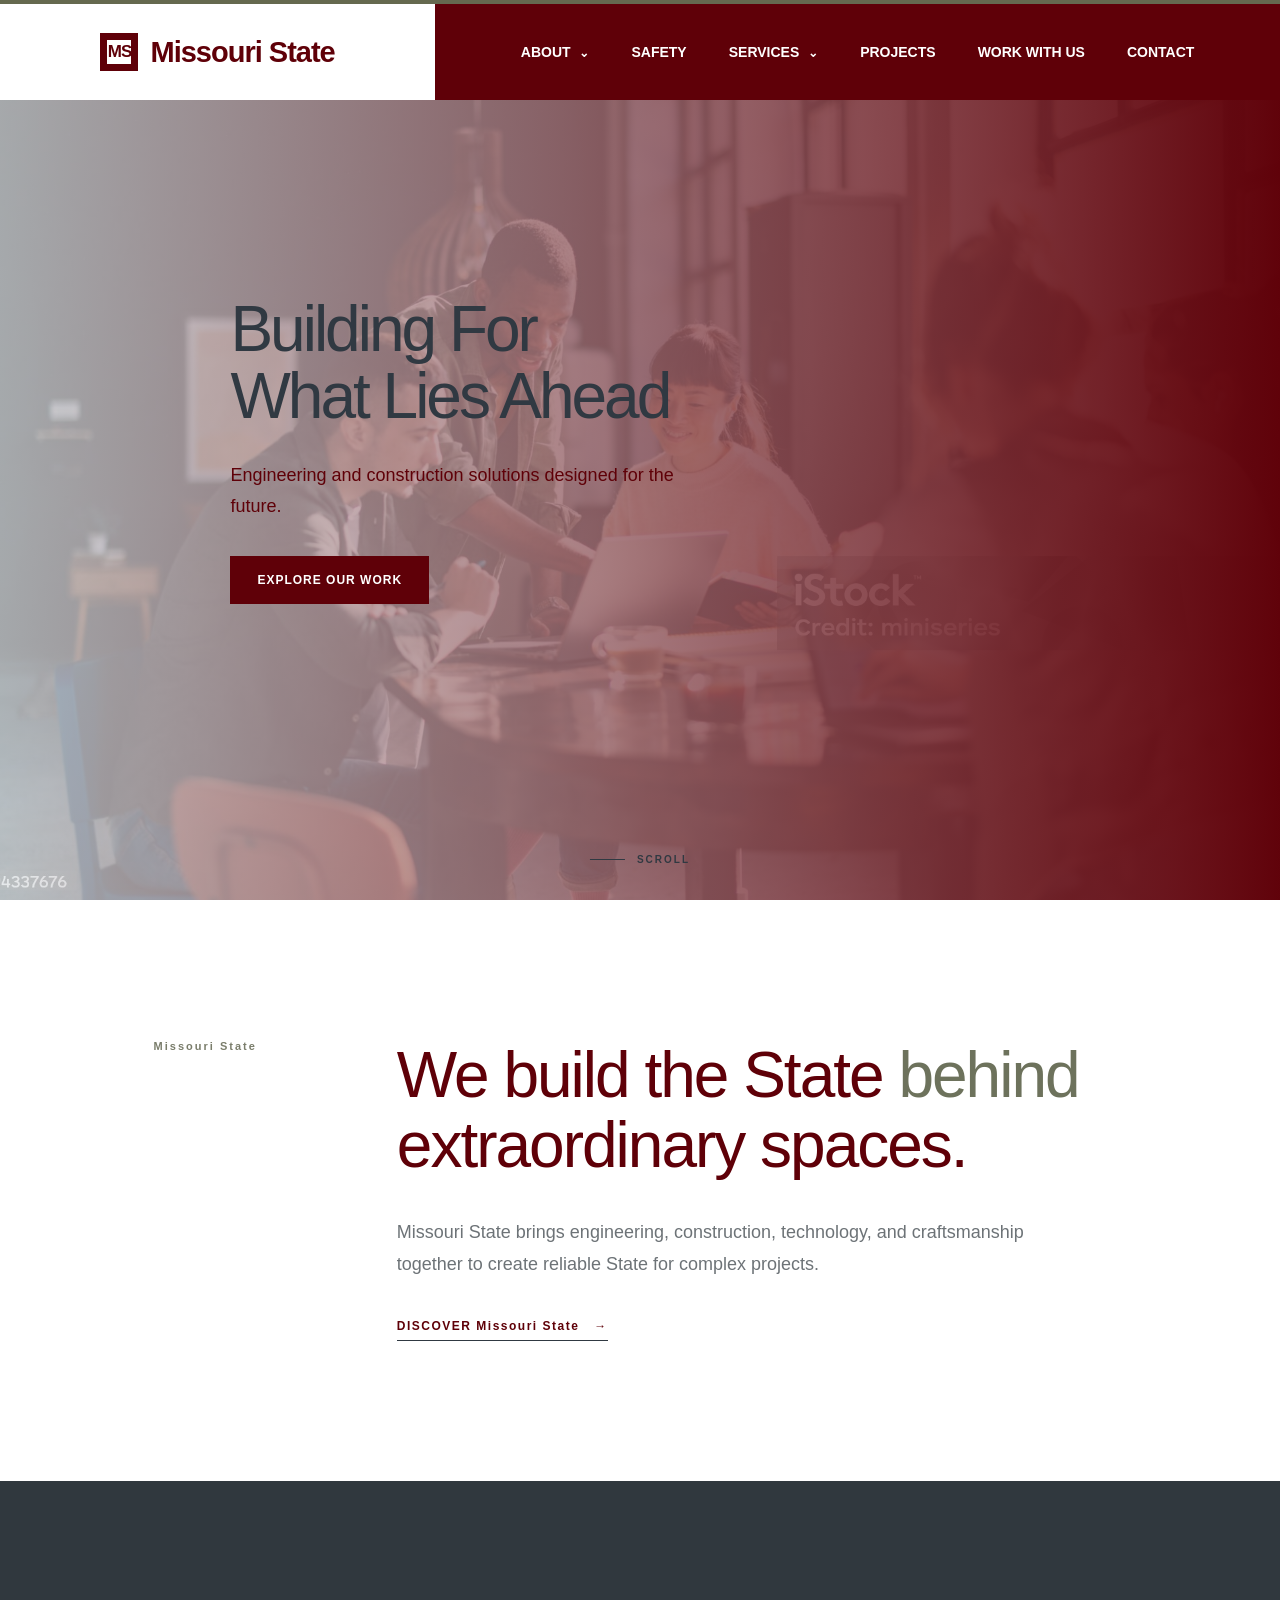
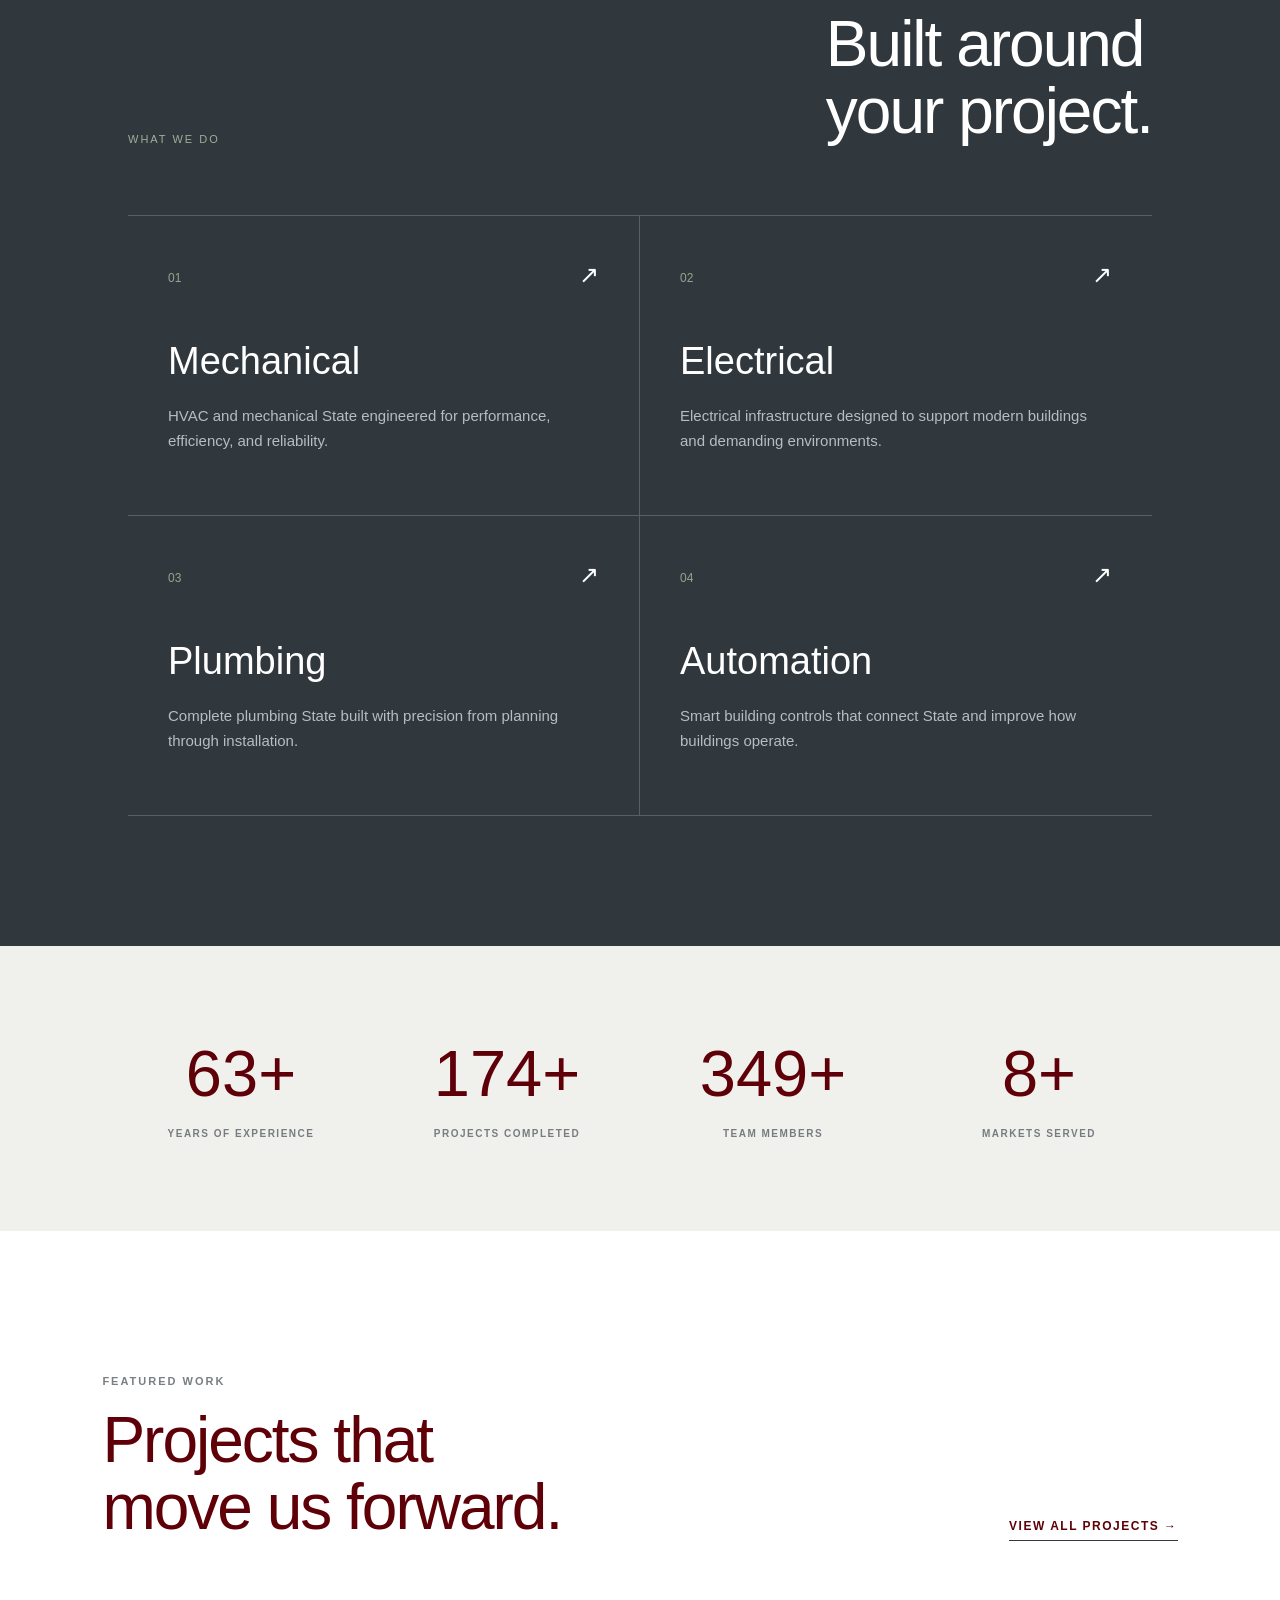
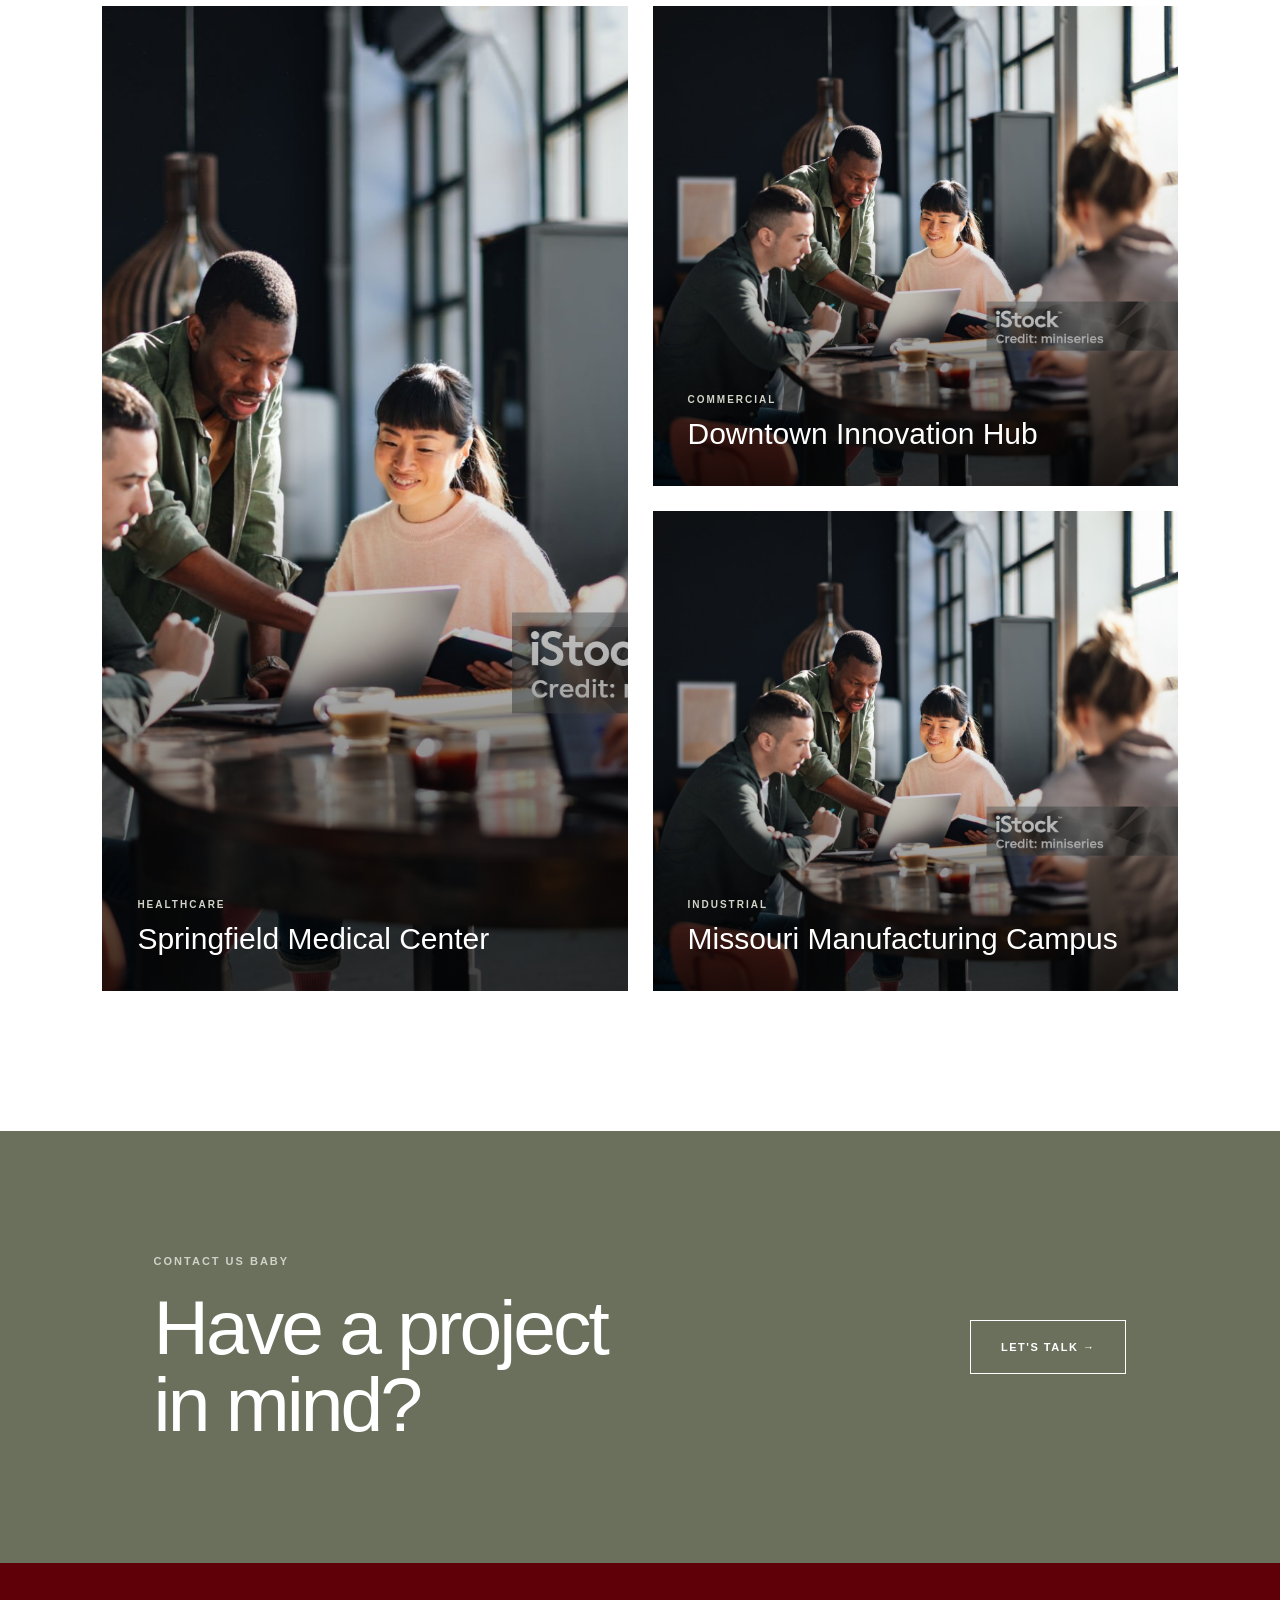
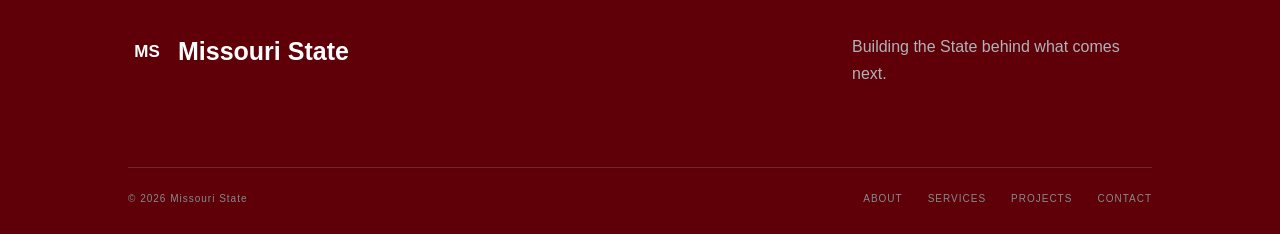
==== commit 87b577c1: "Test" ====
--- a/index.html
+++ b/index.html
@@ -10,7 +10,7 @@
 </head>
 
 <body>
-
+ <!-- no -->
     <!-- HEADER -->
     <header class="site-header">
 
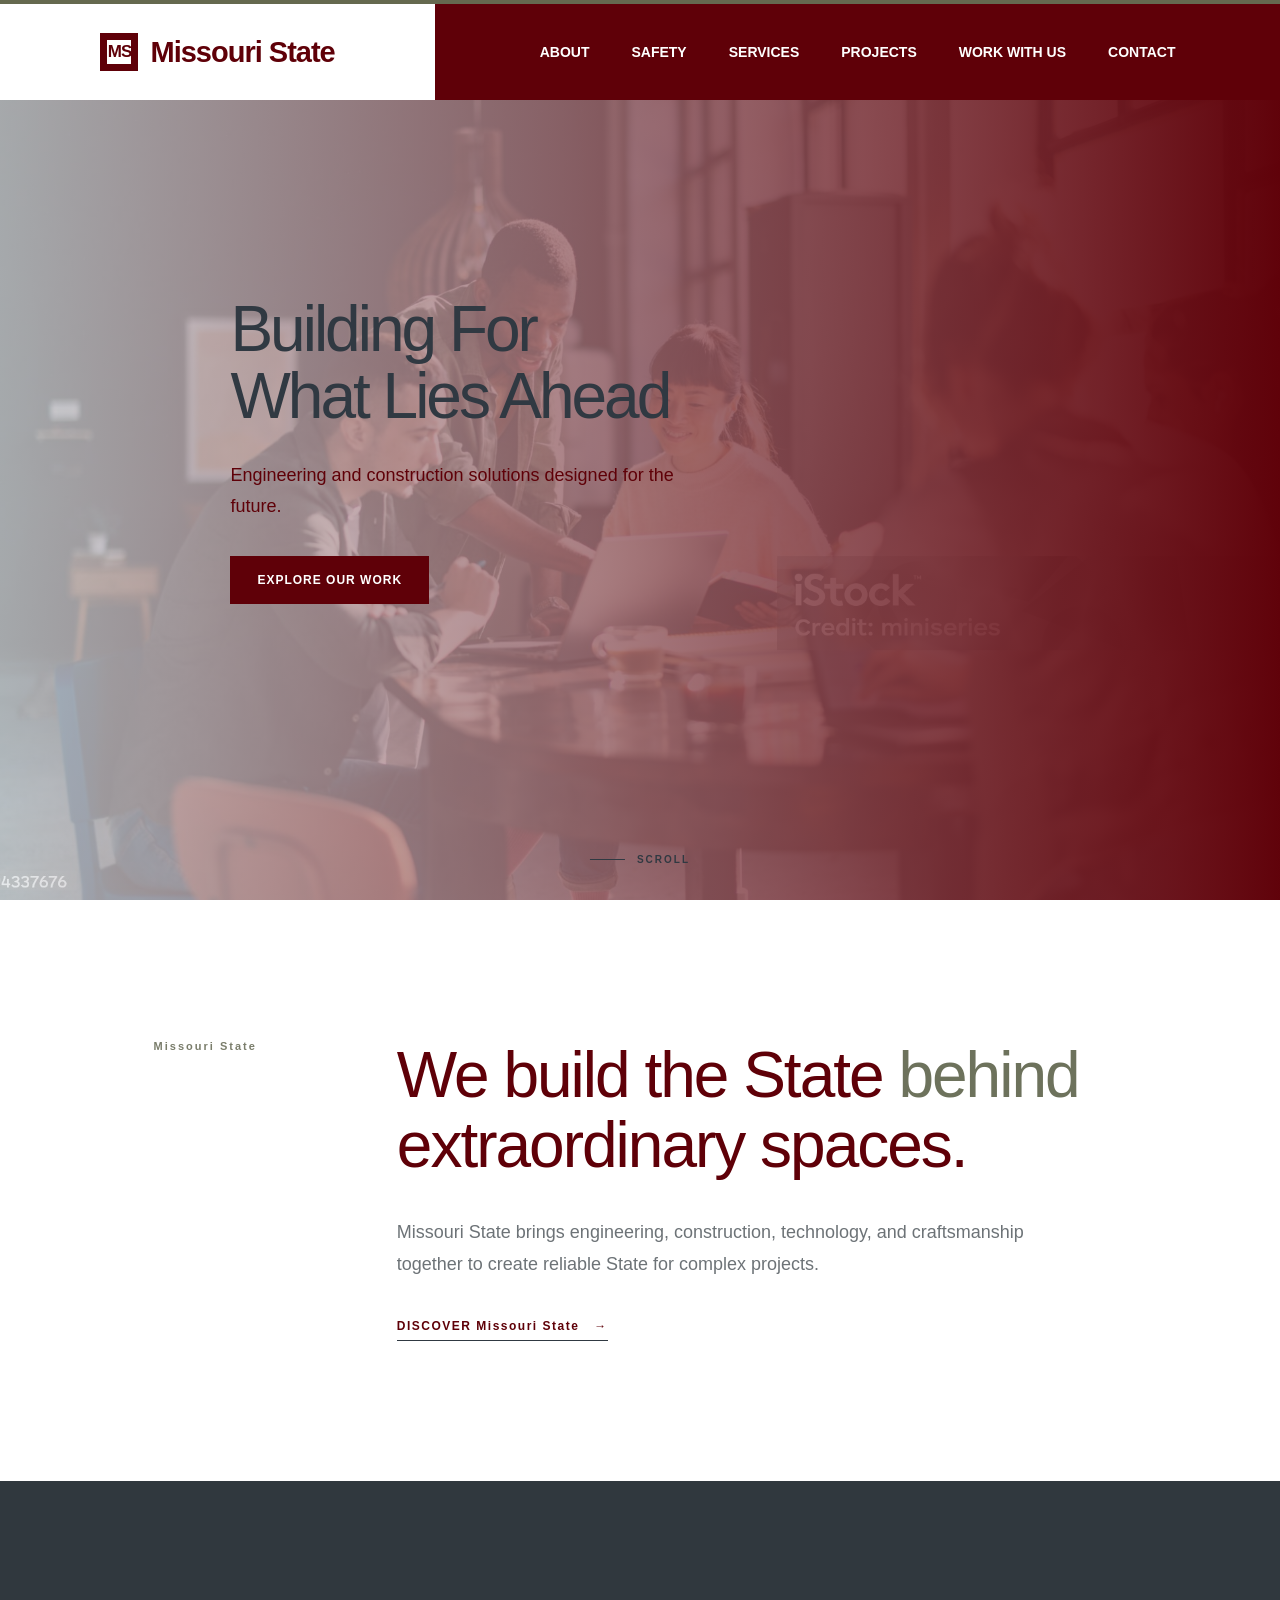
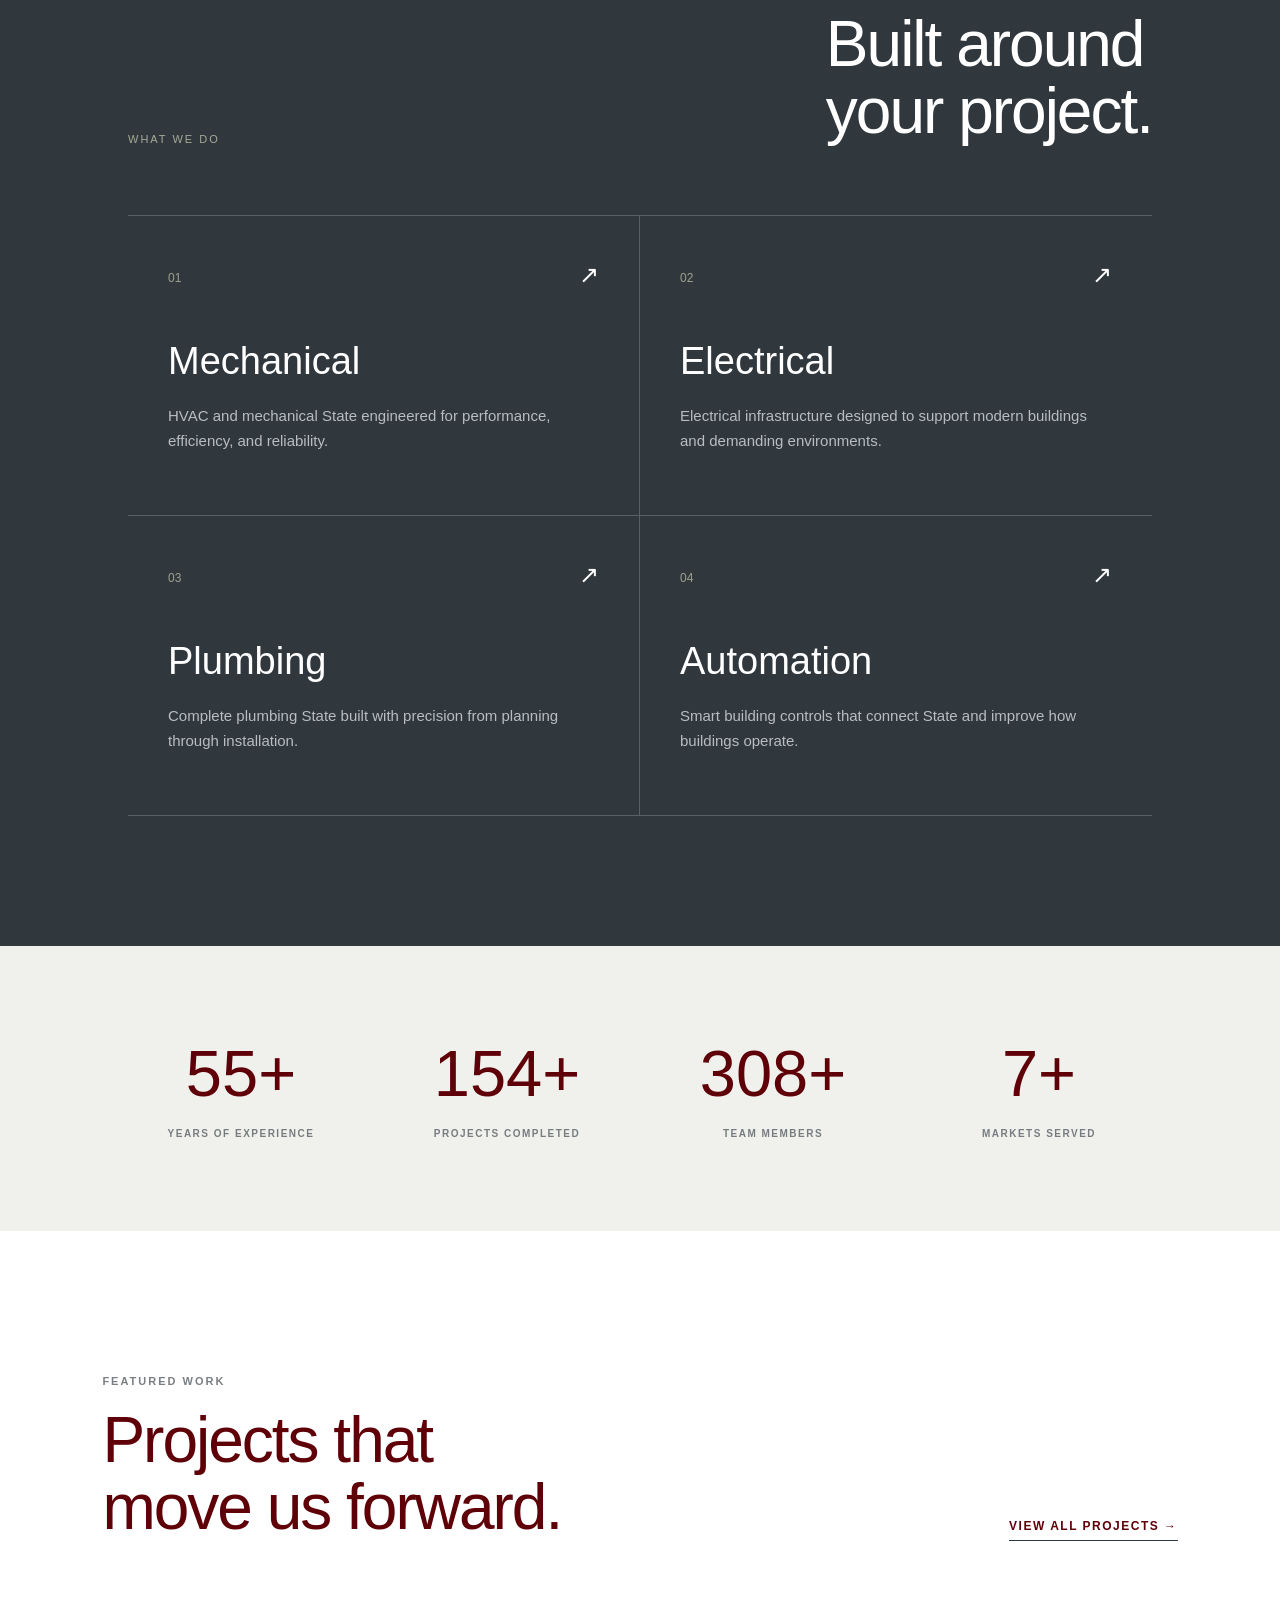
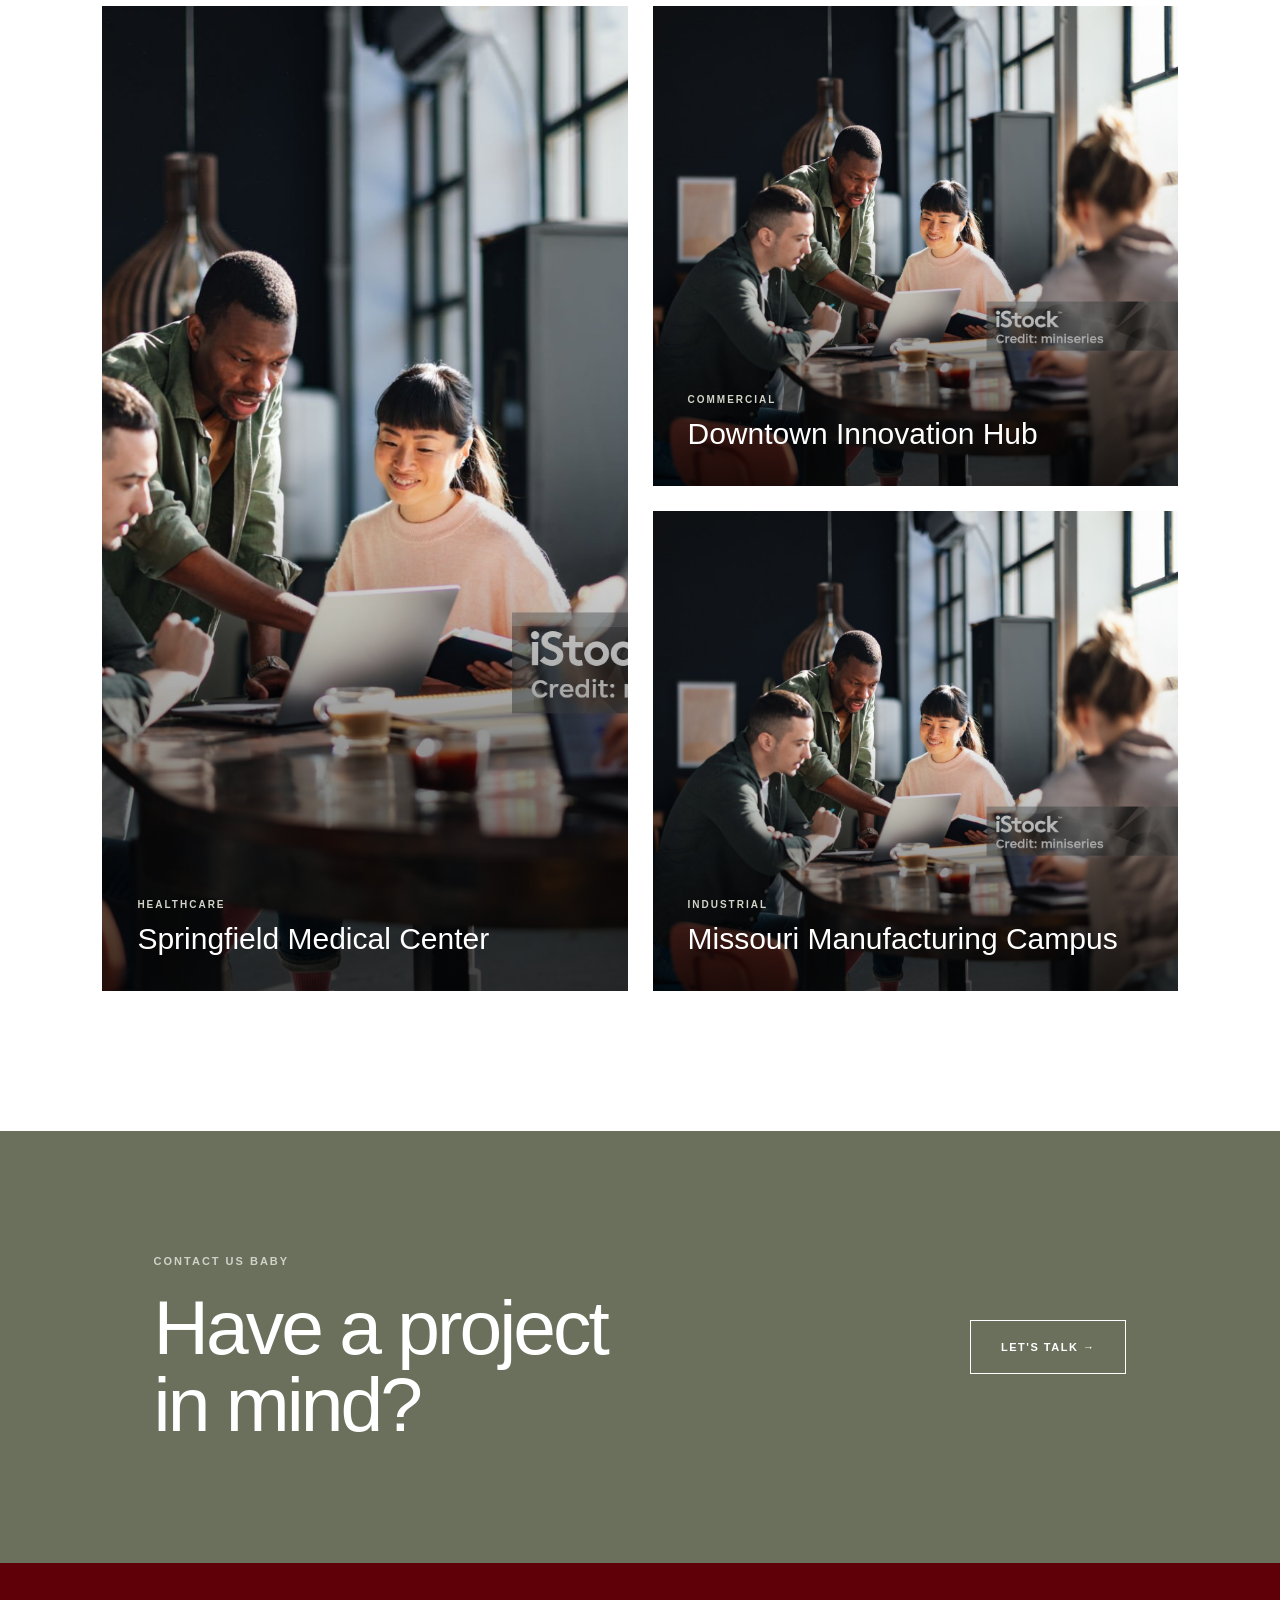
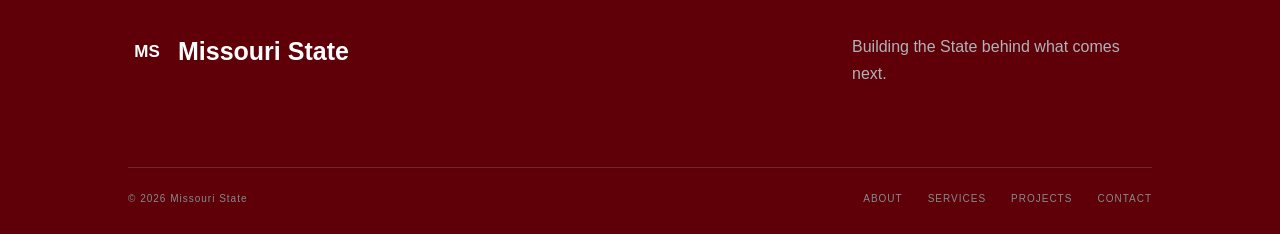
==== commit 3874e8cb: "changed drop down" ====
--- a/index.html
+++ b/index.html
@@ -23,7 +23,7 @@
     <nav class="main-nav">
 
         <div class="nav-dropdown">
-            <a href="about.html">ABOUT <span>⌄</span></a>
+            <a href="about.html">ABOUT</a>
 
             <div class="dropdown-menu">
                 <a href="about.html">Our Story</a>
@@ -36,7 +36,7 @@
         <a href="safety.html">SAFETY</a>
 
         <div class="nav-dropdown">
-            <a href="services.html">SERVICES <span>⌄</span></a>
+            <a href="services.html">SERVICES</a>
 
             <div class="dropdown-menu">
                 <a href="services.html">All Services</a>
--- a/css/style.css
+++ b/css/style.css
@@ -1970,7 +1970,7 @@
     position: absolute;
     top: 100%;
     left: 0;
-    min-width: 210px;
+    min-width: 170px;
     background: #263238;
     padding: 15px 0;
 
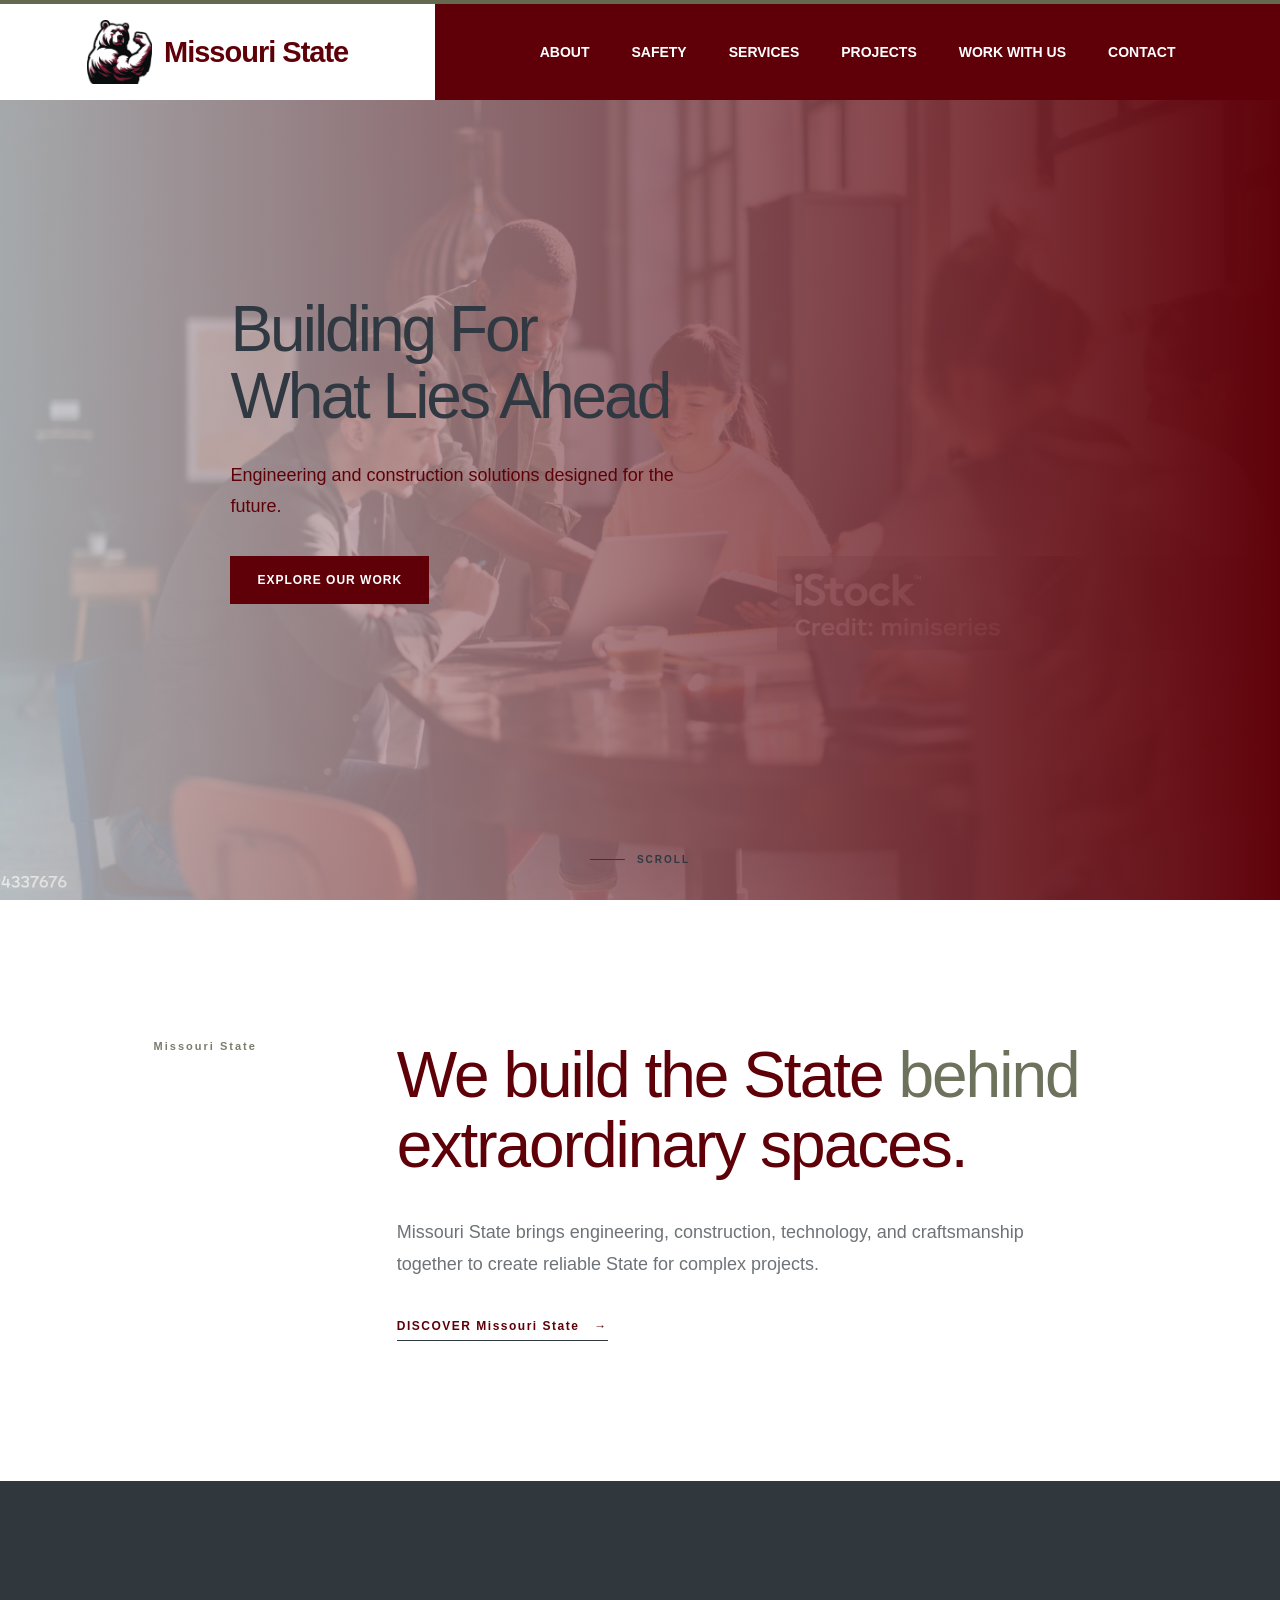
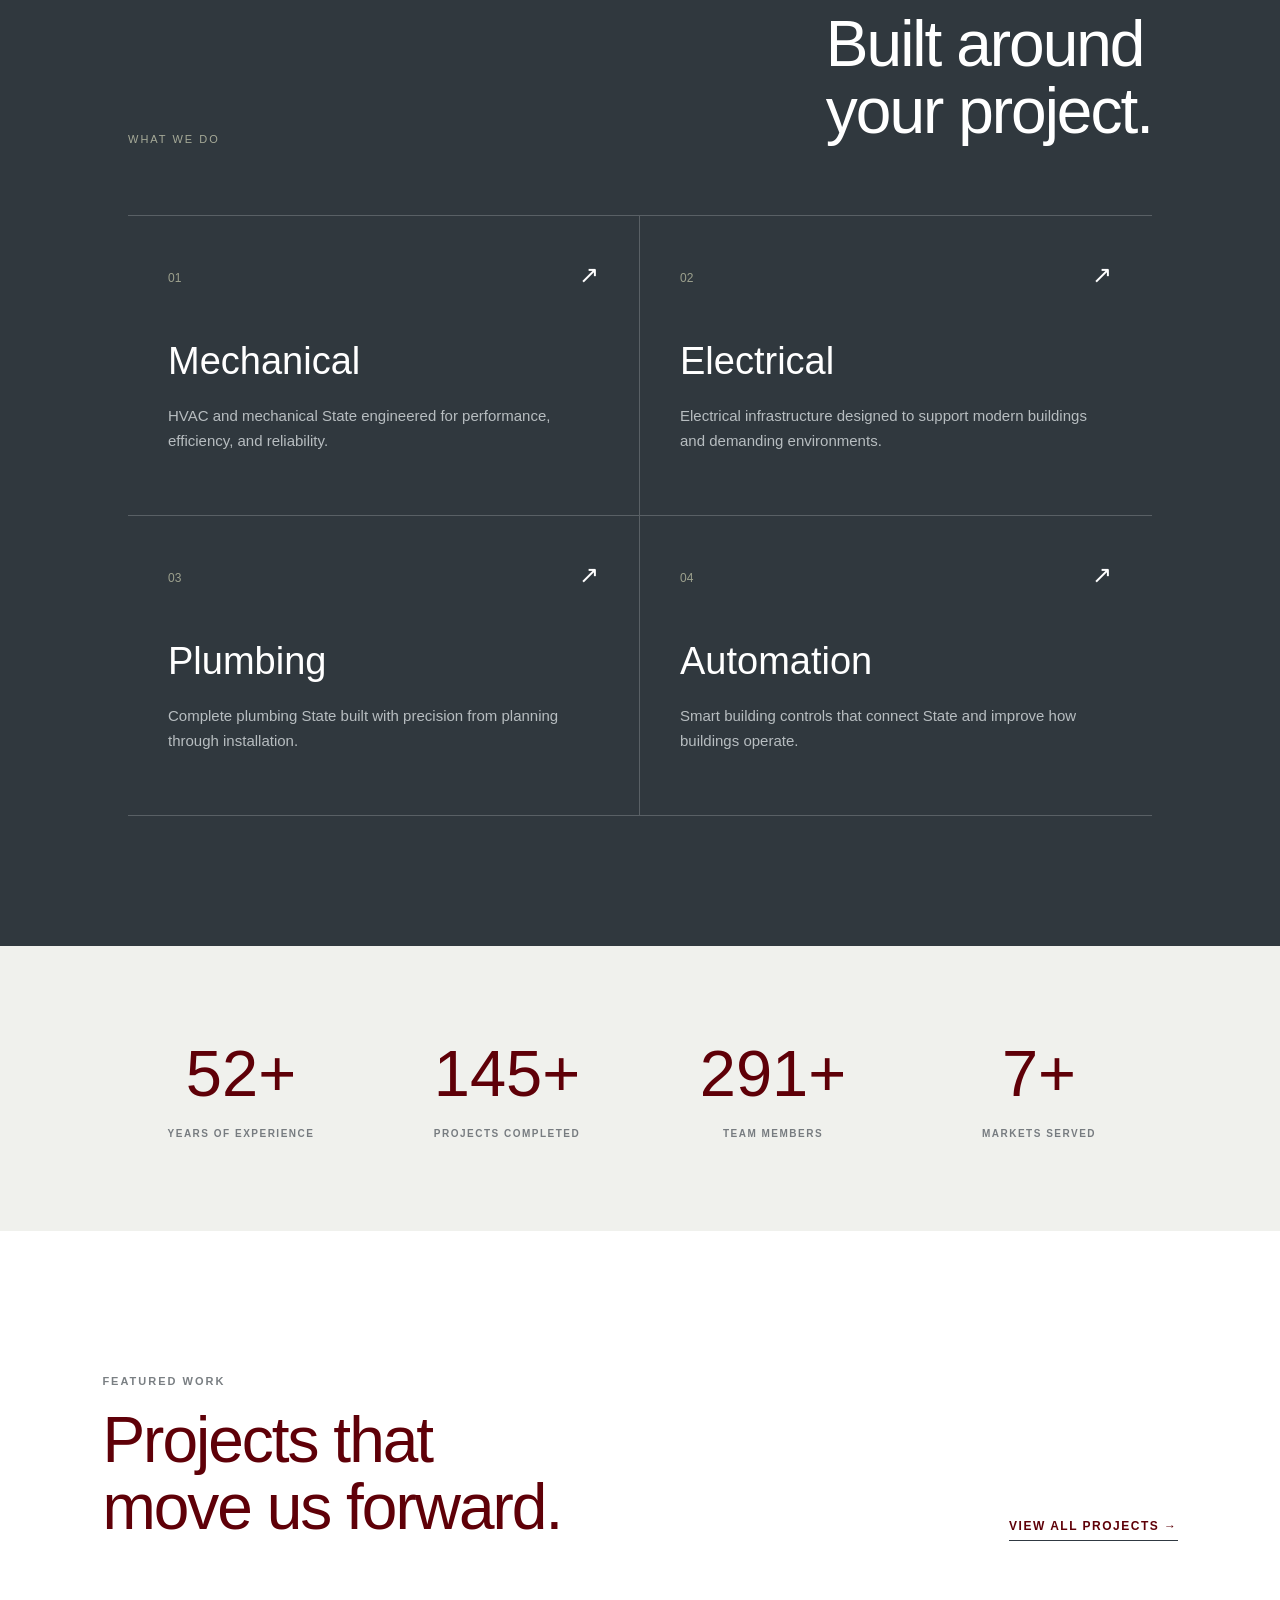
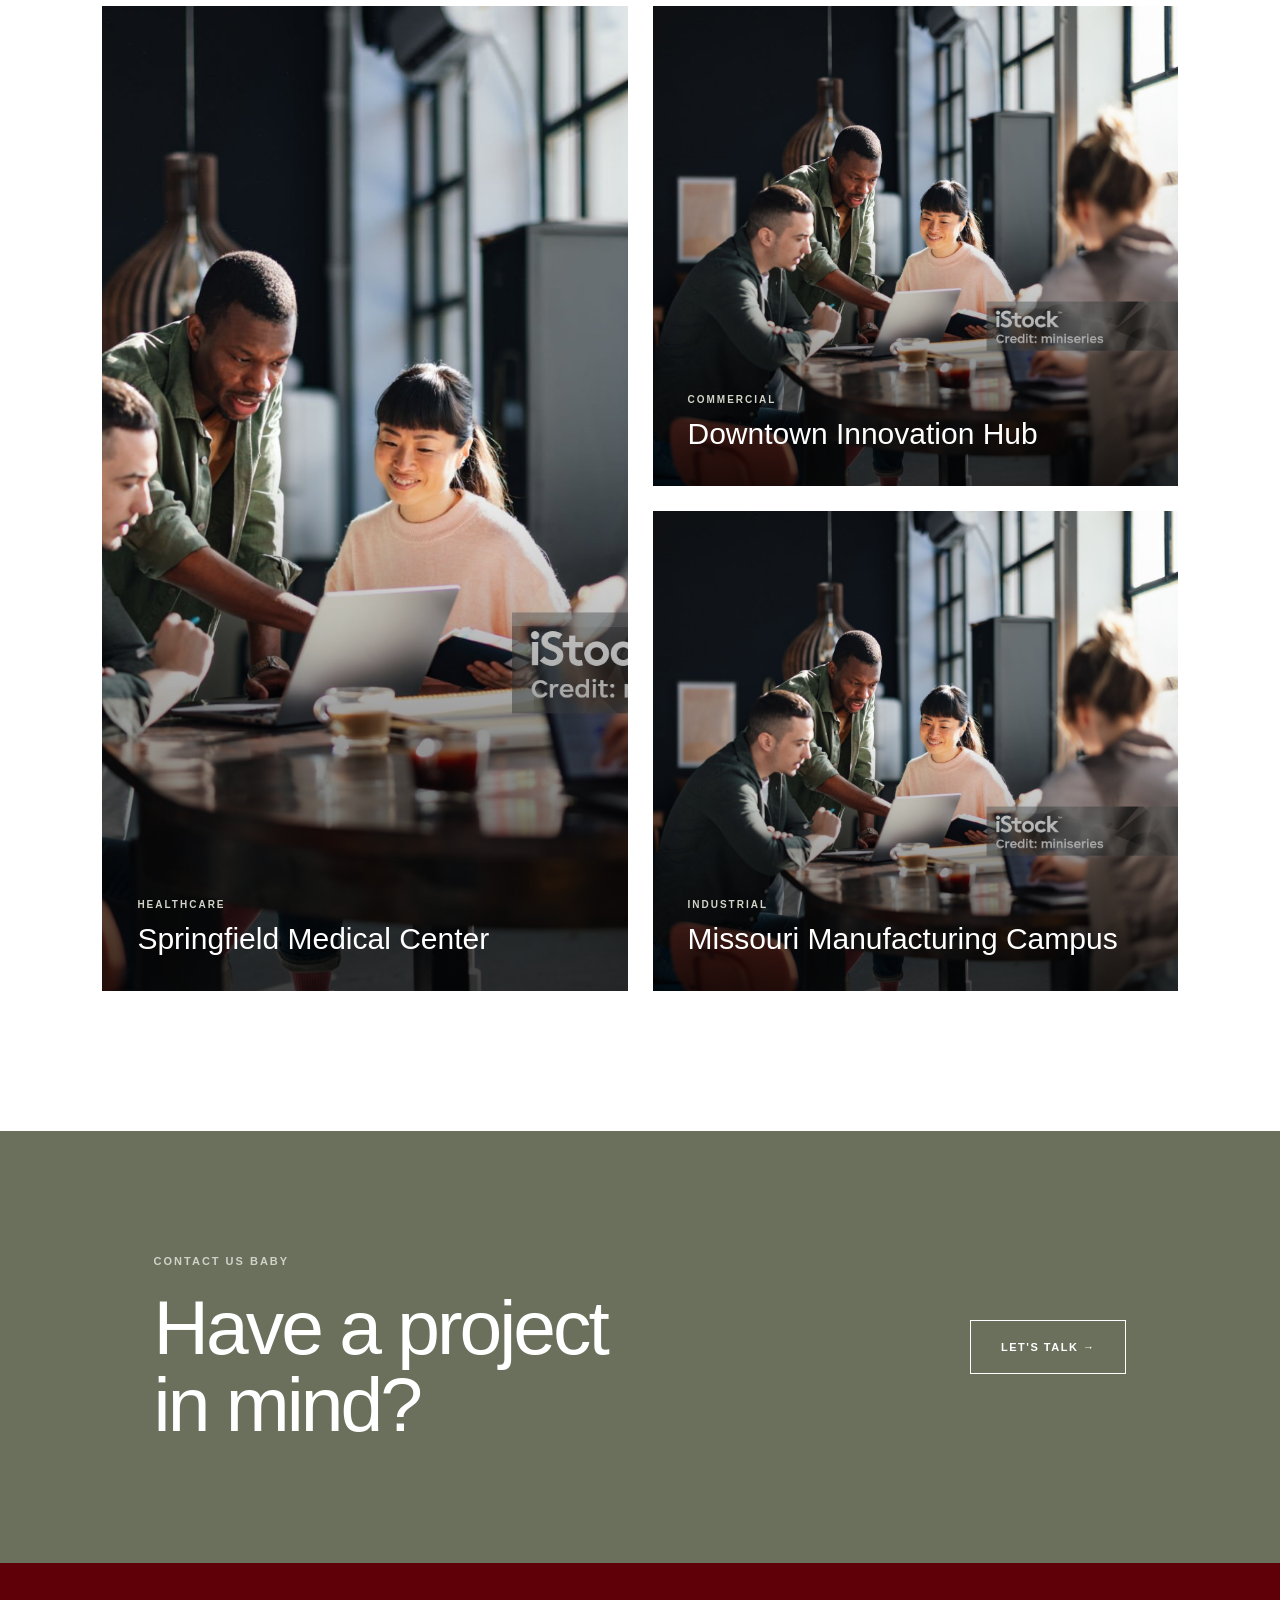
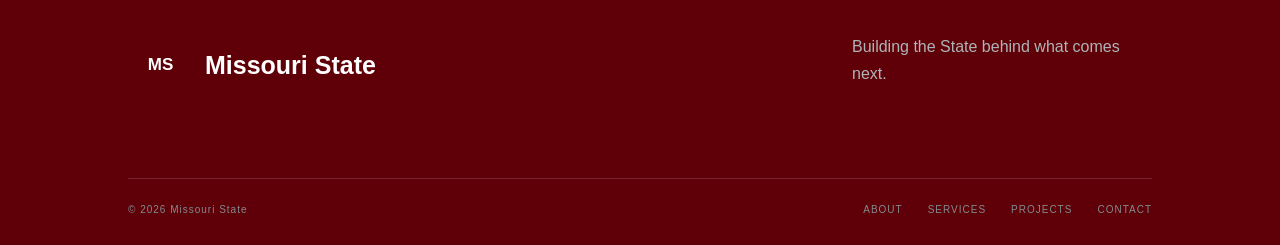
==== commit d14f5bd6: "Fixed nav bar" ====
--- a/index.html
+++ b/index.html
@@ -16,7 +16,9 @@
 
         <div class="logo-area">
             <a href="index.html" class="logo">
-                <span class="logo-symbol">MS</span>
+                <span class="logo-symbol">
+                    <img src="images/logo.png" alt="Missouri State Logo">
+                </span>
                 <span>Missouri State</span>
             </a>
         </div>
--- a/css/style.css
+++ b/css/style.css
@@ -72,10 +72,9 @@
 /* Logo symbol */
 
 .logo-symbol {
-    width: 38px;
-    height: 38px;
-
-    border: 7px solid #5f0008;
+    width: 65px;
+    height: 65px;
+
 
     display: flex;
     align-items: center;
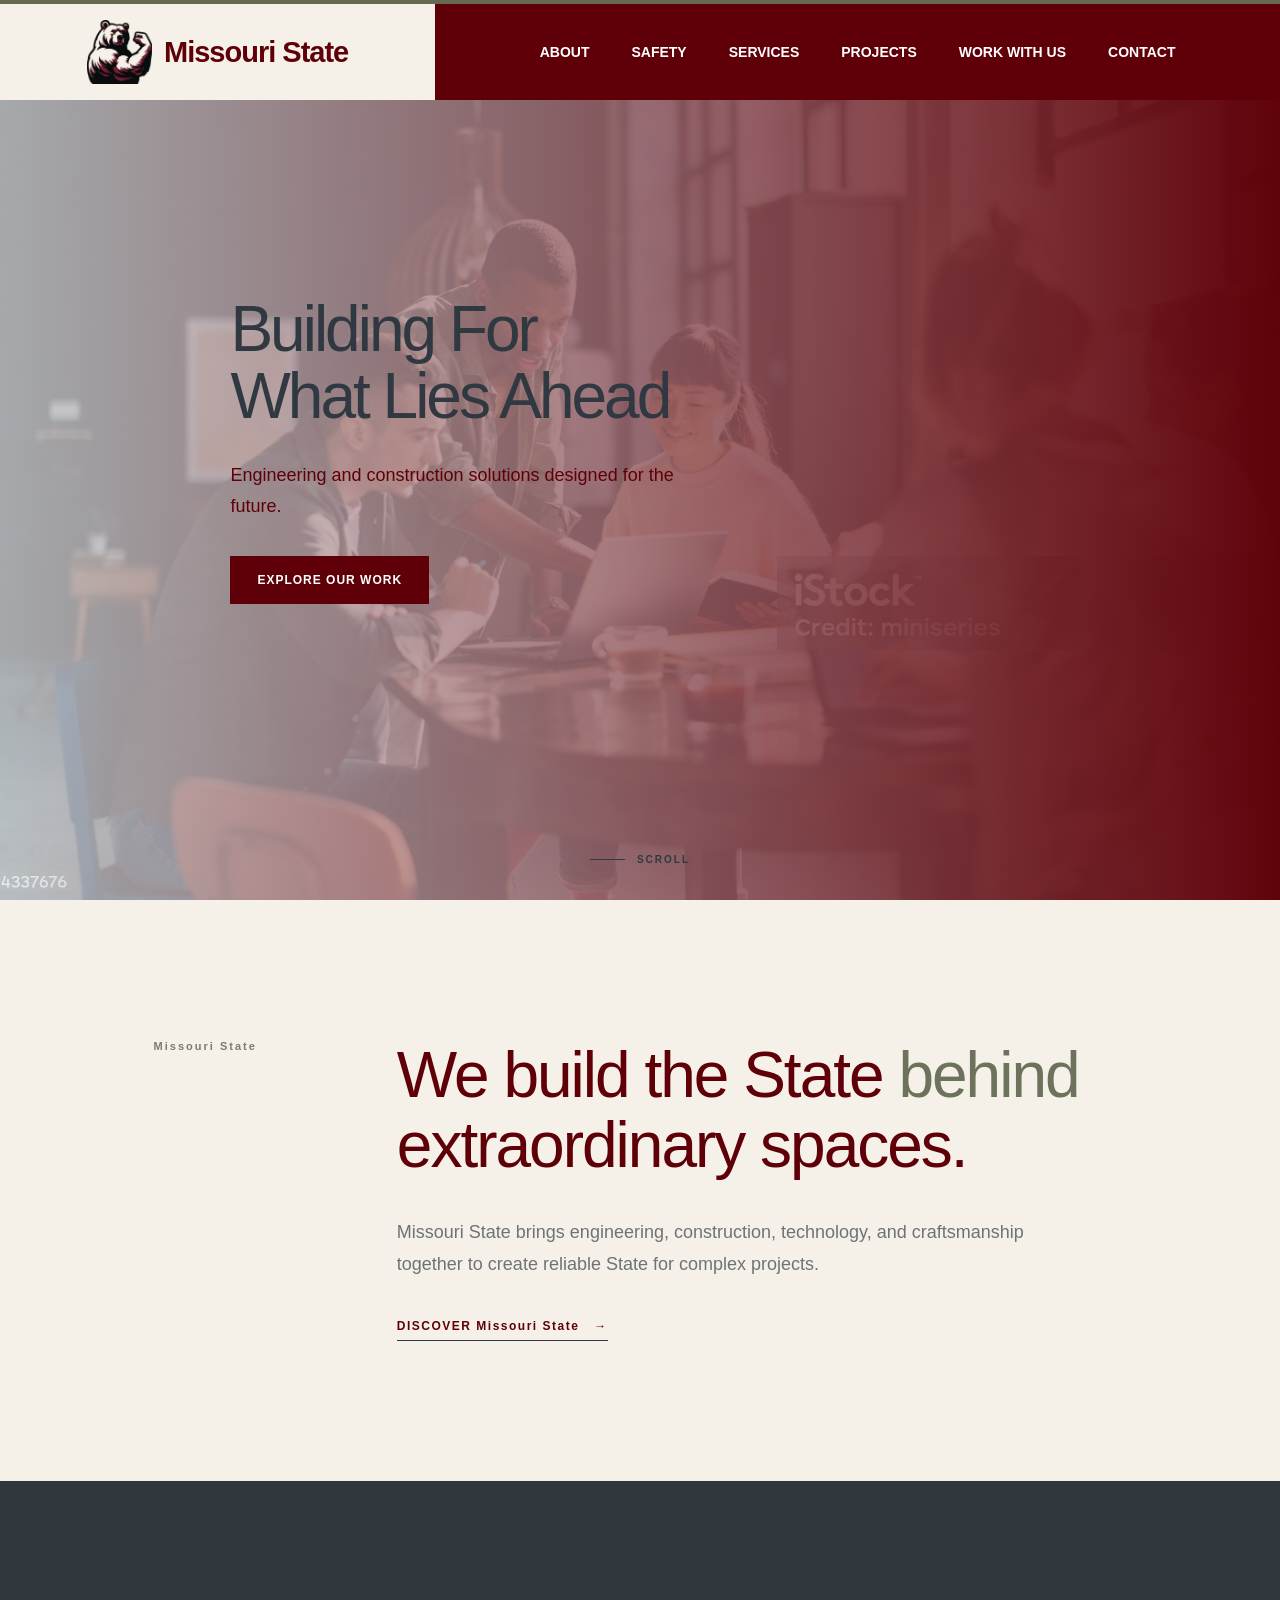
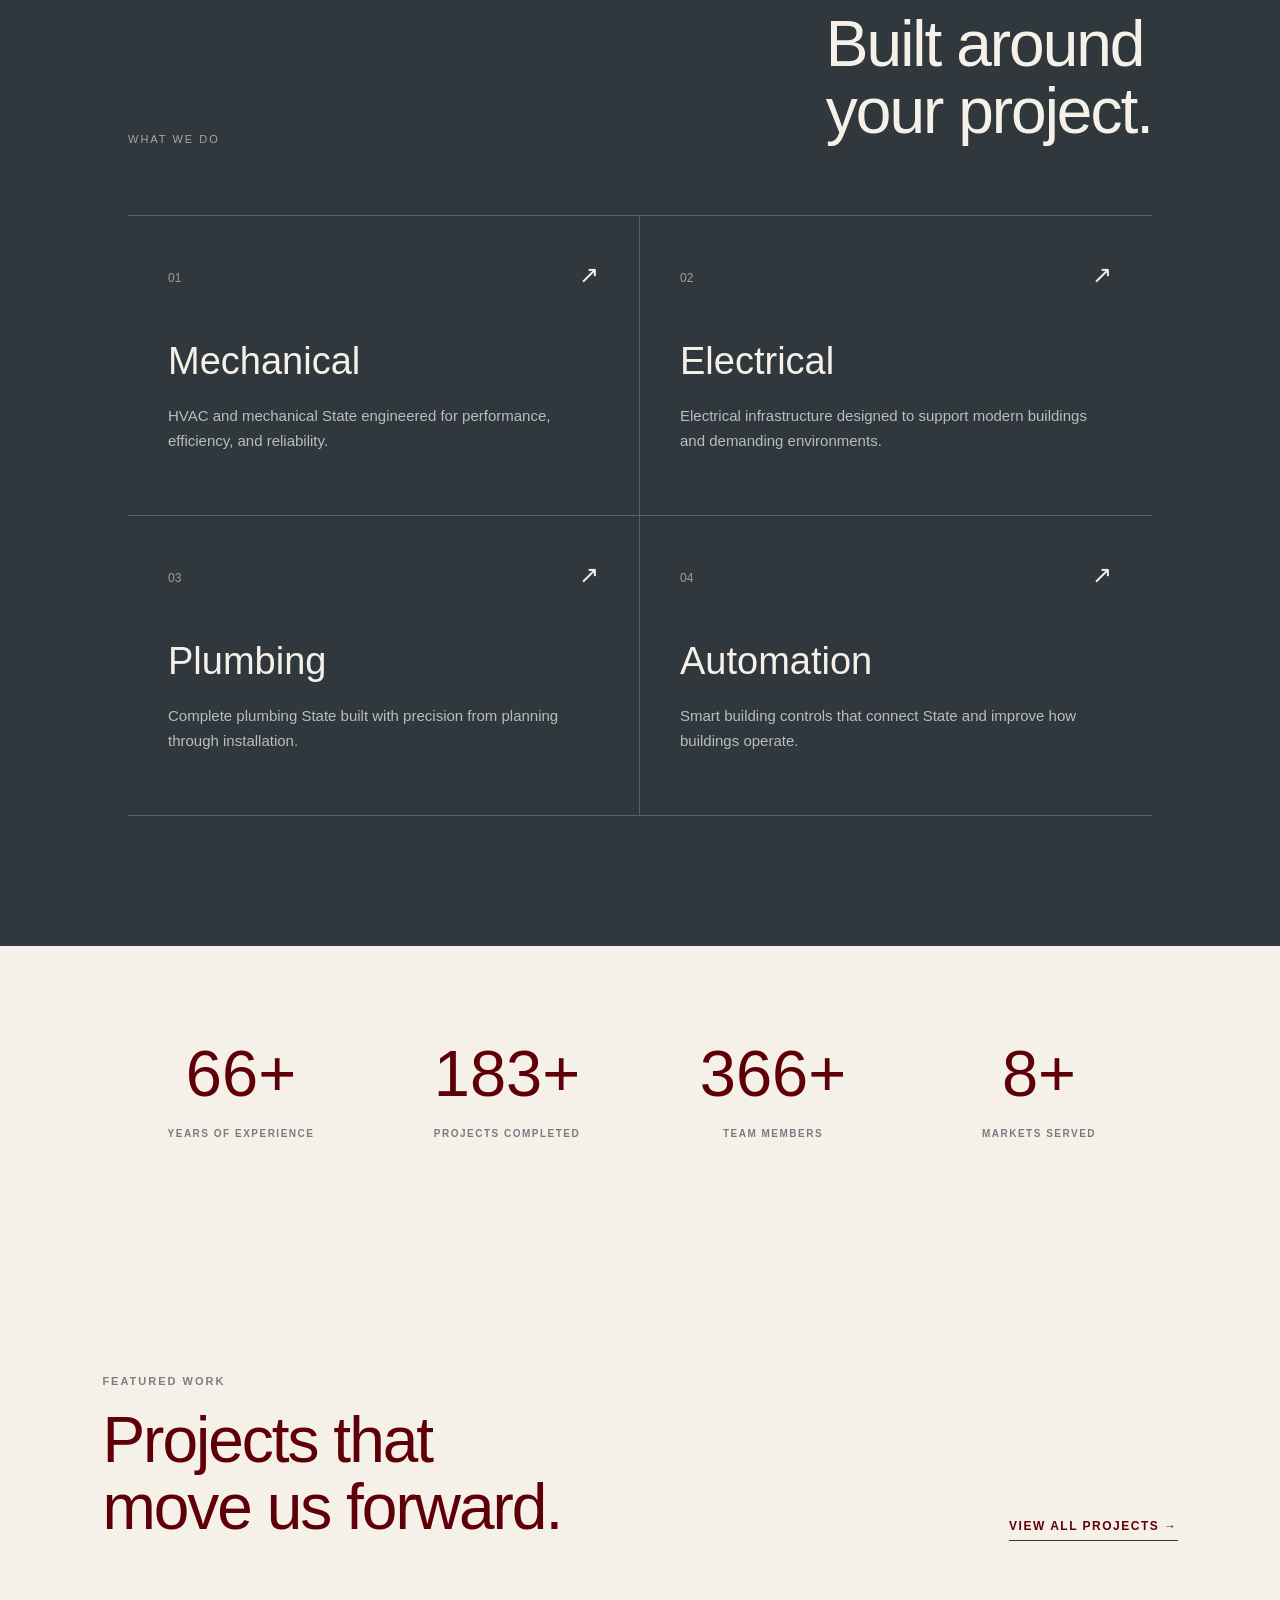
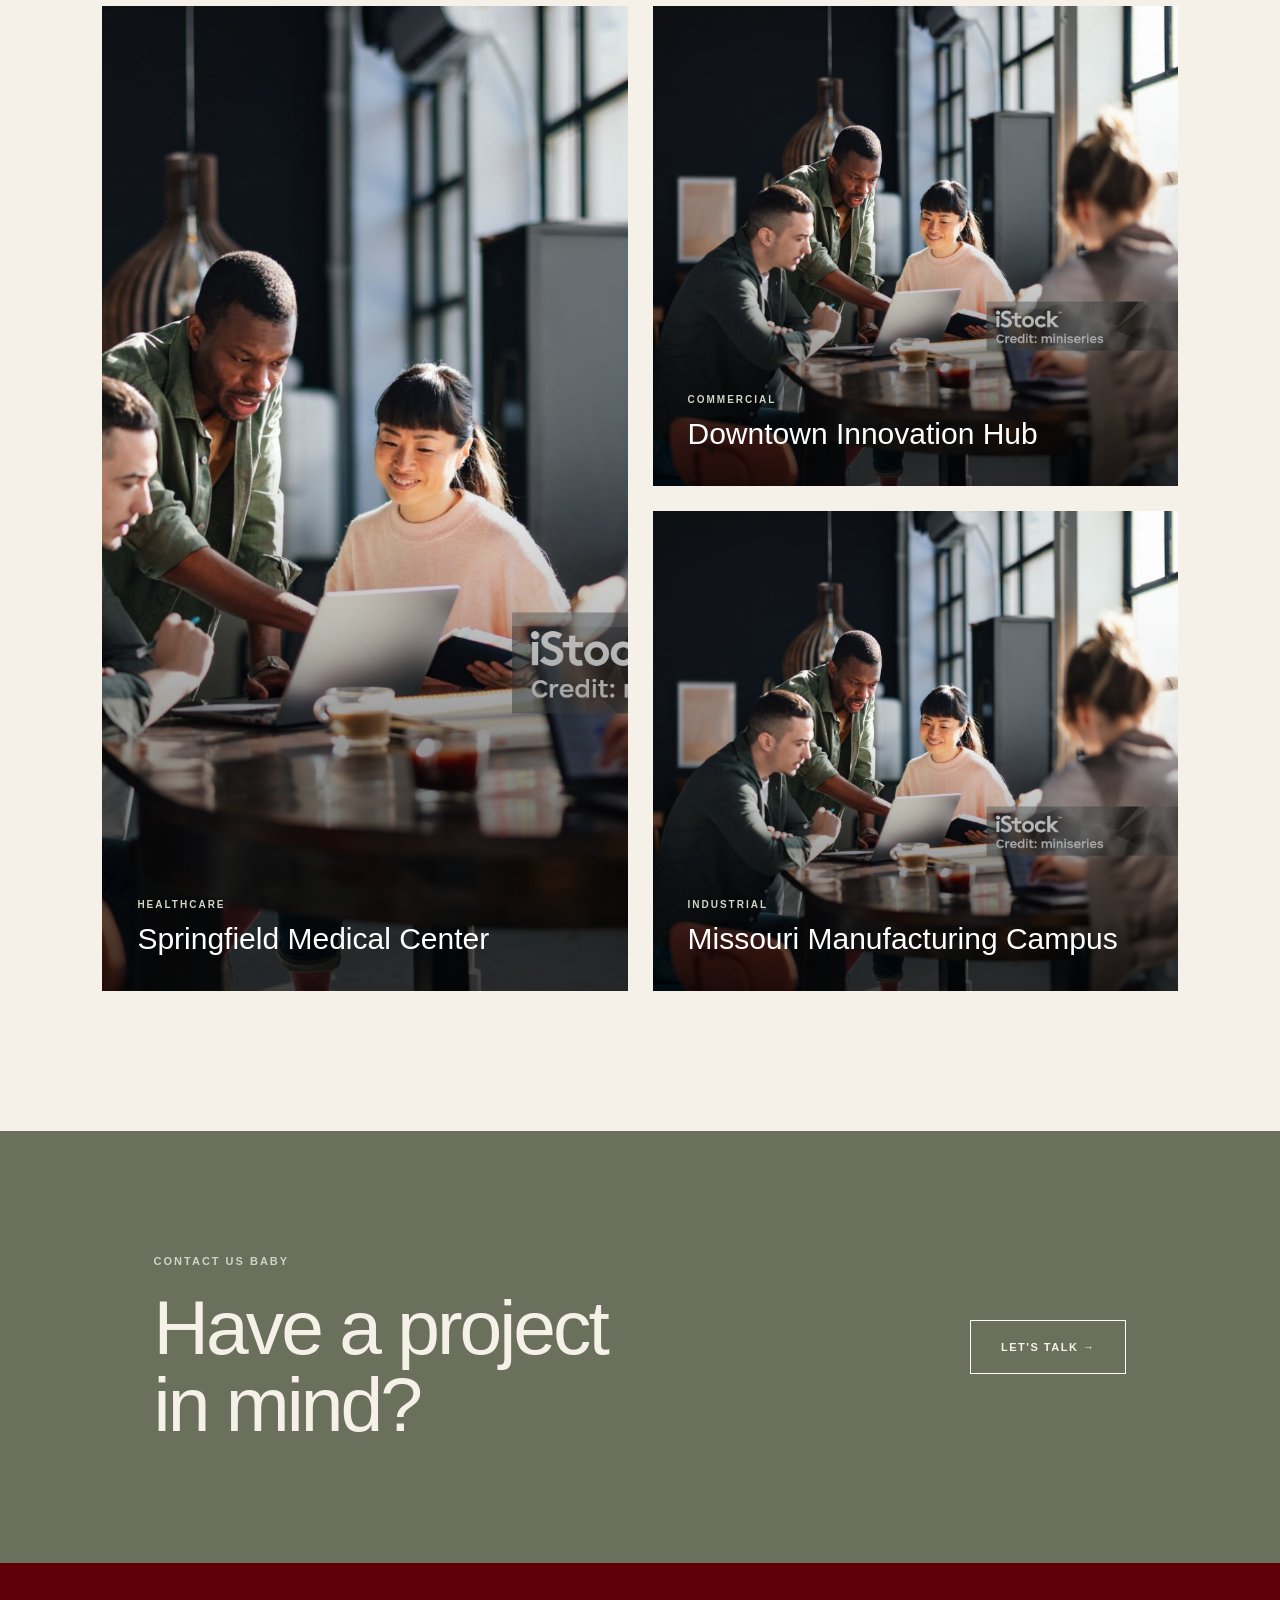
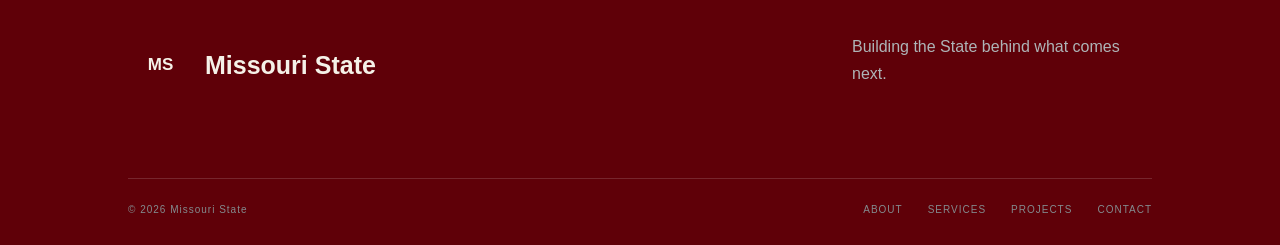
==== commit a9fedcac: "Added tab logo" ====
--- a/index.html
+++ b/index.html
@@ -6,6 +6,7 @@
 
     <title>Missouri State | Building What Comes Next</title>
 
+    <link rel="icon" type="image/x-icon" href="images/3dB.png">
     <link rel="stylesheet" href="css/style.css">
 </head>
 
--- a/css/style.css
+++ b/css/style.css
@@ -15,7 +15,7 @@
 body {
     font-family: Arial, Helvetica, sans-serif;
     color: #5f0008;
-    background: #ffffff;
+    background: #F5F1E8;
 }
 
 a {
@@ -50,7 +50,7 @@
 
 .logo-area {
     width: 34%;
-    background: #ffffff;
+    background: #F5F1E8;
 
     display: flex;
     align-items: center;
@@ -62,6 +62,7 @@
     align-items: center;
     gap: 12px;
 
+    font-family: "Helvetica Neue", Helvetica, Arial, sans-serif;
     font-size: 29px;
     font-weight: 800;
     letter-spacing: -1px;
@@ -85,7 +86,7 @@
 }
 
 
-/* NAV */
+/* f*/
 
 .main-nav {
     width: 66%;
@@ -321,7 +322,7 @@
 
     grid-template-columns: 25% 75%;
 
-    background: white;
+    background: #F5F1E8;
 }
 
 .intro-small {
@@ -407,7 +408,7 @@
 .services-section {
     background: #30383e;
 
-    color: white;
+    color: #F5F1E8;
 
     padding: 130px 10%;
 }
@@ -524,7 +525,7 @@
 
     padding: 90px 10%;
 
-    background: #f0f1ed;
+    background: #F5F1E8;
 
     gap: 40px;
 }
@@ -689,7 +690,7 @@
 .cta-section {
     background: #6b705d;
 
-    color: white;
+    color: #F5F1E8;
 
     padding: 120px 12%;
 
@@ -737,7 +738,7 @@
 }
 
 .cta-button:hover {
-    background: white;
+    background: #F5F1E8;
 
     color: #6b705d;
 }
@@ -750,7 +751,7 @@
 footer {
     background: #5f0008;
 
-    color: white;
+    color: #F5F1E8;
 
     padding: 70px 10% 30px;
 }
@@ -1047,7 +1048,7 @@
     display: flex;
     align-items: center;
 
-    color: white;
+    color: #F5F1E8;
 }
 
 .services-hero {
@@ -1211,7 +1212,7 @@
 .values-section {
     background: #30383e;
 
-    color: white;
+    color: #F5F1E8;
 
     padding: 130px 10%;
 }
@@ -1266,7 +1267,7 @@
 
     padding: 90px 10%;
 
-    background: #f0f1ed;
+    background: #F5F1E8;
 }
 
 .about-stats div {
@@ -1348,7 +1349,7 @@
 /* SERVICE DETAILS */
 
 .service-list {
-    background: #f0f1ed;
+    background: #F5F1E8;
 }
 
 .service-detail {
@@ -1402,7 +1403,7 @@
 .service-detail li {
     padding: 10px 15px;
 
-    background: white;
+    background: #F5F1E8;
 
     font-size: 11px;
 
@@ -1431,7 +1432,7 @@
 
     margin-bottom: 100px;
 
-    background: #f0f1ed;
+    background: #F5F1E8;
 }
 
 .project-large.reverse {
@@ -1524,7 +1525,7 @@
 
     background: #30383e;
 
-    color: white;
+    color: #F5F1E8;
 
     padding: 100px 10%;
 }
@@ -1565,6 +1566,45 @@
 .jobs-section {
     padding: 130px 12%;
 }
+
+
+
+
+
+.jobs-heading {
+    position: relative;
+}
+
+.jobs-heading h2 {
+    max-width: 65%;
+}
+
+.find-job-picture {
+    position: absolute;
+    right: 0;
+    top: 50%;
+    transform: translateY(-50%);
+    width: 25%;
+    max-width: 350px;
+}
+
+.find-job-picture img {
+    width: 100%;
+    height: auto;
+    display: block;
+}
+
+@media (max-width: 700px) {
+    .jobs-heading h2 {
+        max-width: 65%;
+    }
+
+    .find-job-picture {
+        width: 22%;
+        max-width: 120px;
+    }
+}
+
 
 .jobs-heading > span {
     font-size: 11px;
@@ -1691,7 +1731,7 @@
 /* FORM */
 
 .contact-form {
-    background: #f0f1ed;
+    background: #F5F1E8;
 
     padding: 55px;
 }
@@ -1759,7 +1799,7 @@
 
     background: #30383e;
 
-    color: white;
+    color: #F5F1E8;
 
     padding: 18px 28px;
 
@@ -2069,7 +2109,7 @@
 
 
 .team-grid-section {
-    background: #f3f3f0;
+    background: #F5F1E8;
     padding: 100px 40px;
 }
 
@@ -2124,7 +2164,7 @@
 
 .large-statement {
     padding: 150px 40px;
-    background: #fff;
+    background: #F5F1E8;
 }
 
 .large-statement p {
@@ -2140,7 +2180,7 @@
 
 .values-section {
     background: #292f31;
-    color: white;
+    color: #F5F1E8;
     padding: 50px 40px;
 }
 
@@ -2262,7 +2302,7 @@
 /* ---------- SAFETY ---------- */
 
 .safety-pillars {
-    background: #f1f1ee;
+    background: #F5F1E8;
     padding: 100px 40px;
 
     display: grid;
@@ -2320,7 +2360,7 @@
 
 .career-values {
     background: #292f31;
-    color: white;
+    color: #F5F1E8;
     padding: 100px 40px;
 
     display: grid;
@@ -2404,7 +2444,7 @@
 
 
 .career-benefits {
-    background: #f1f1ee;
+    background: #F5F1E8;
     padding: 110px 40px;
 }
 
@@ -2459,7 +2499,7 @@
     display: inline-block;
     padding: 18px 30px;
     background: #292f31;
-    color: white;
+    color: #F5F1E8;
     text-decoration: none;
     font-size: 11px;
     letter-spacing: 0.12em;
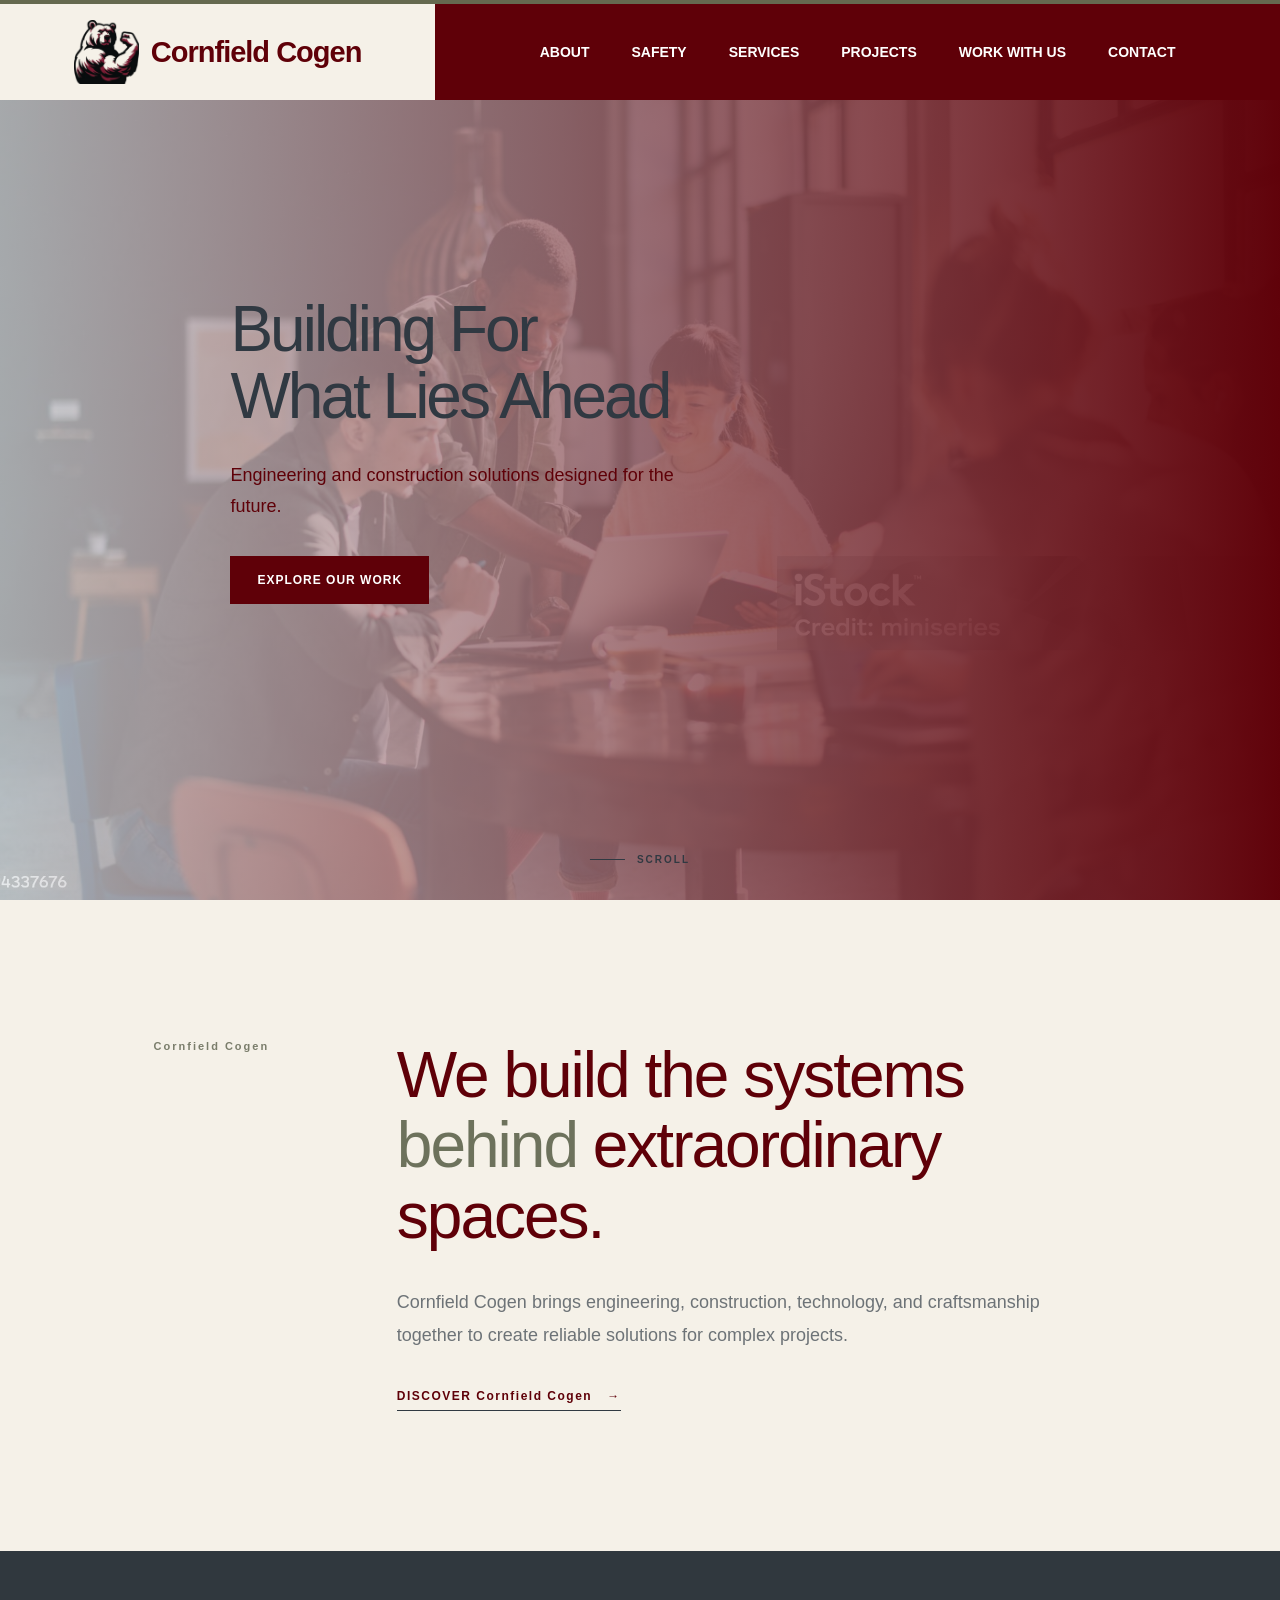
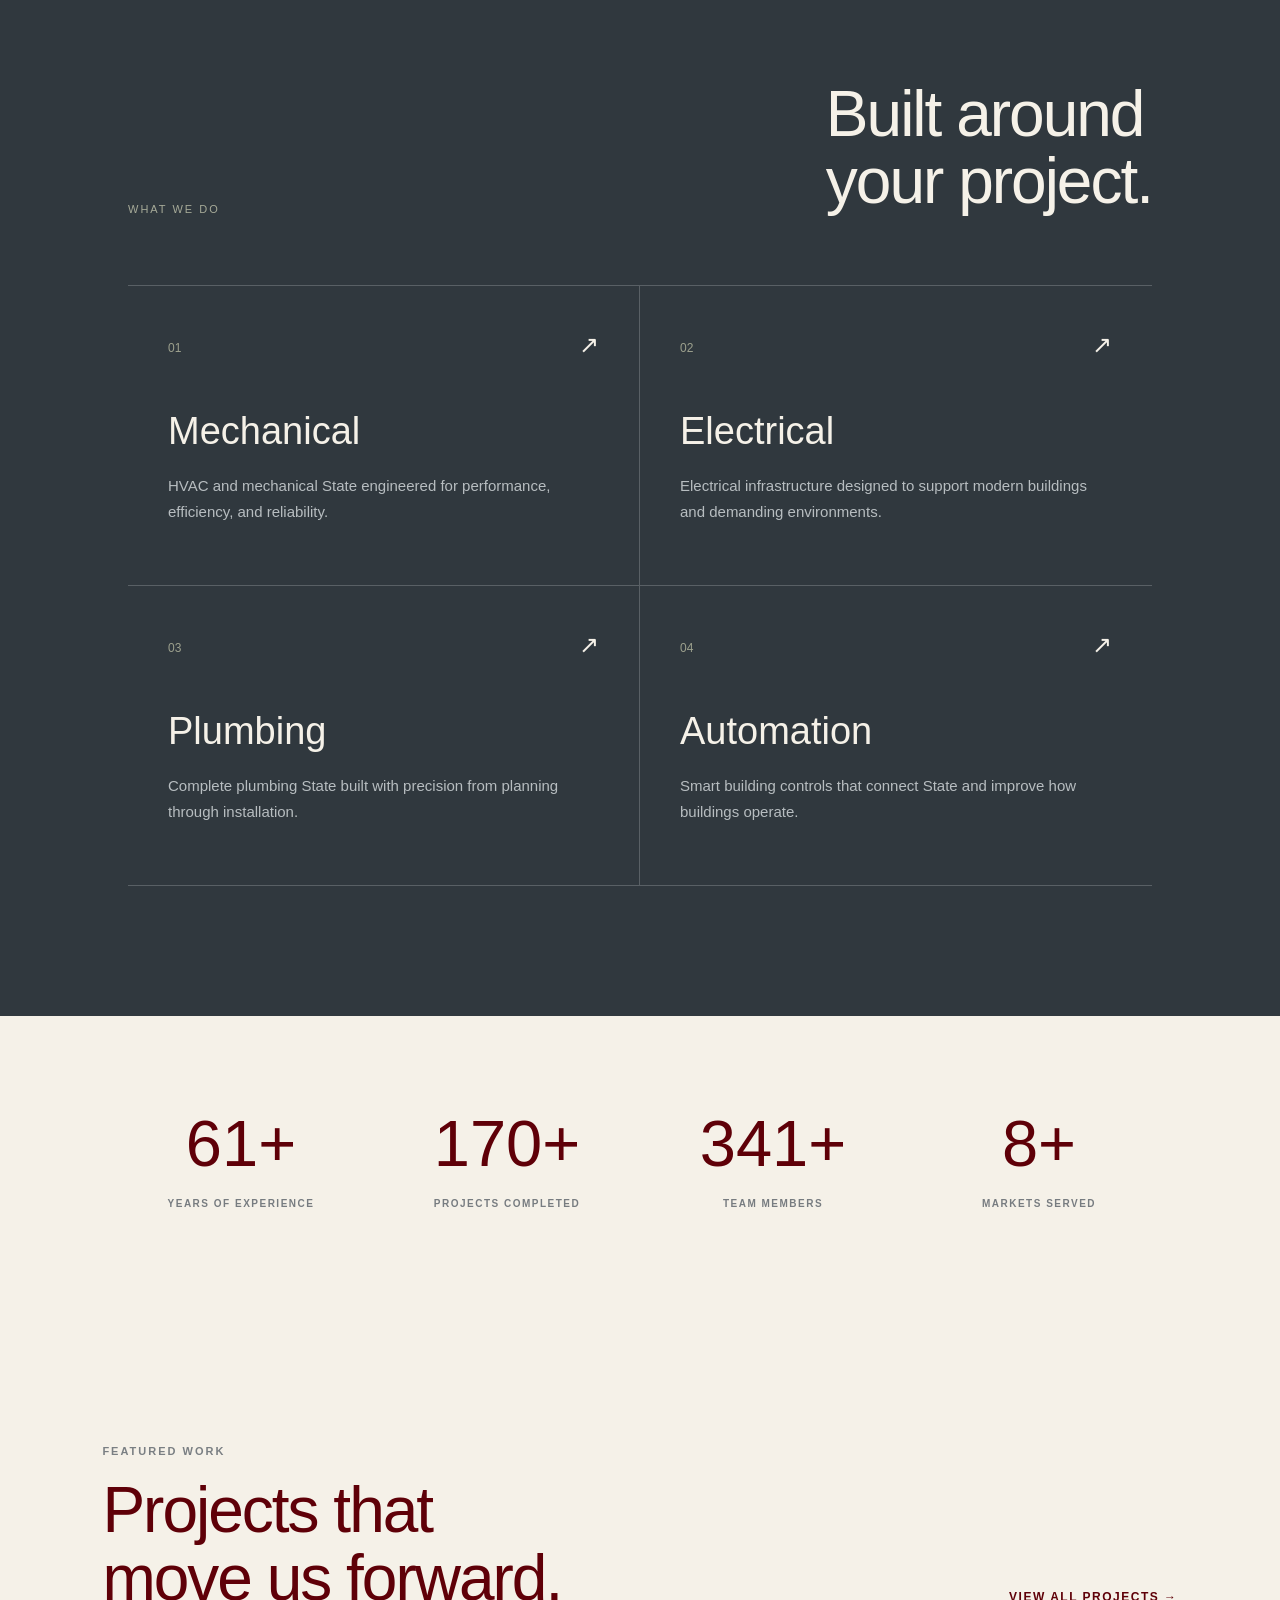
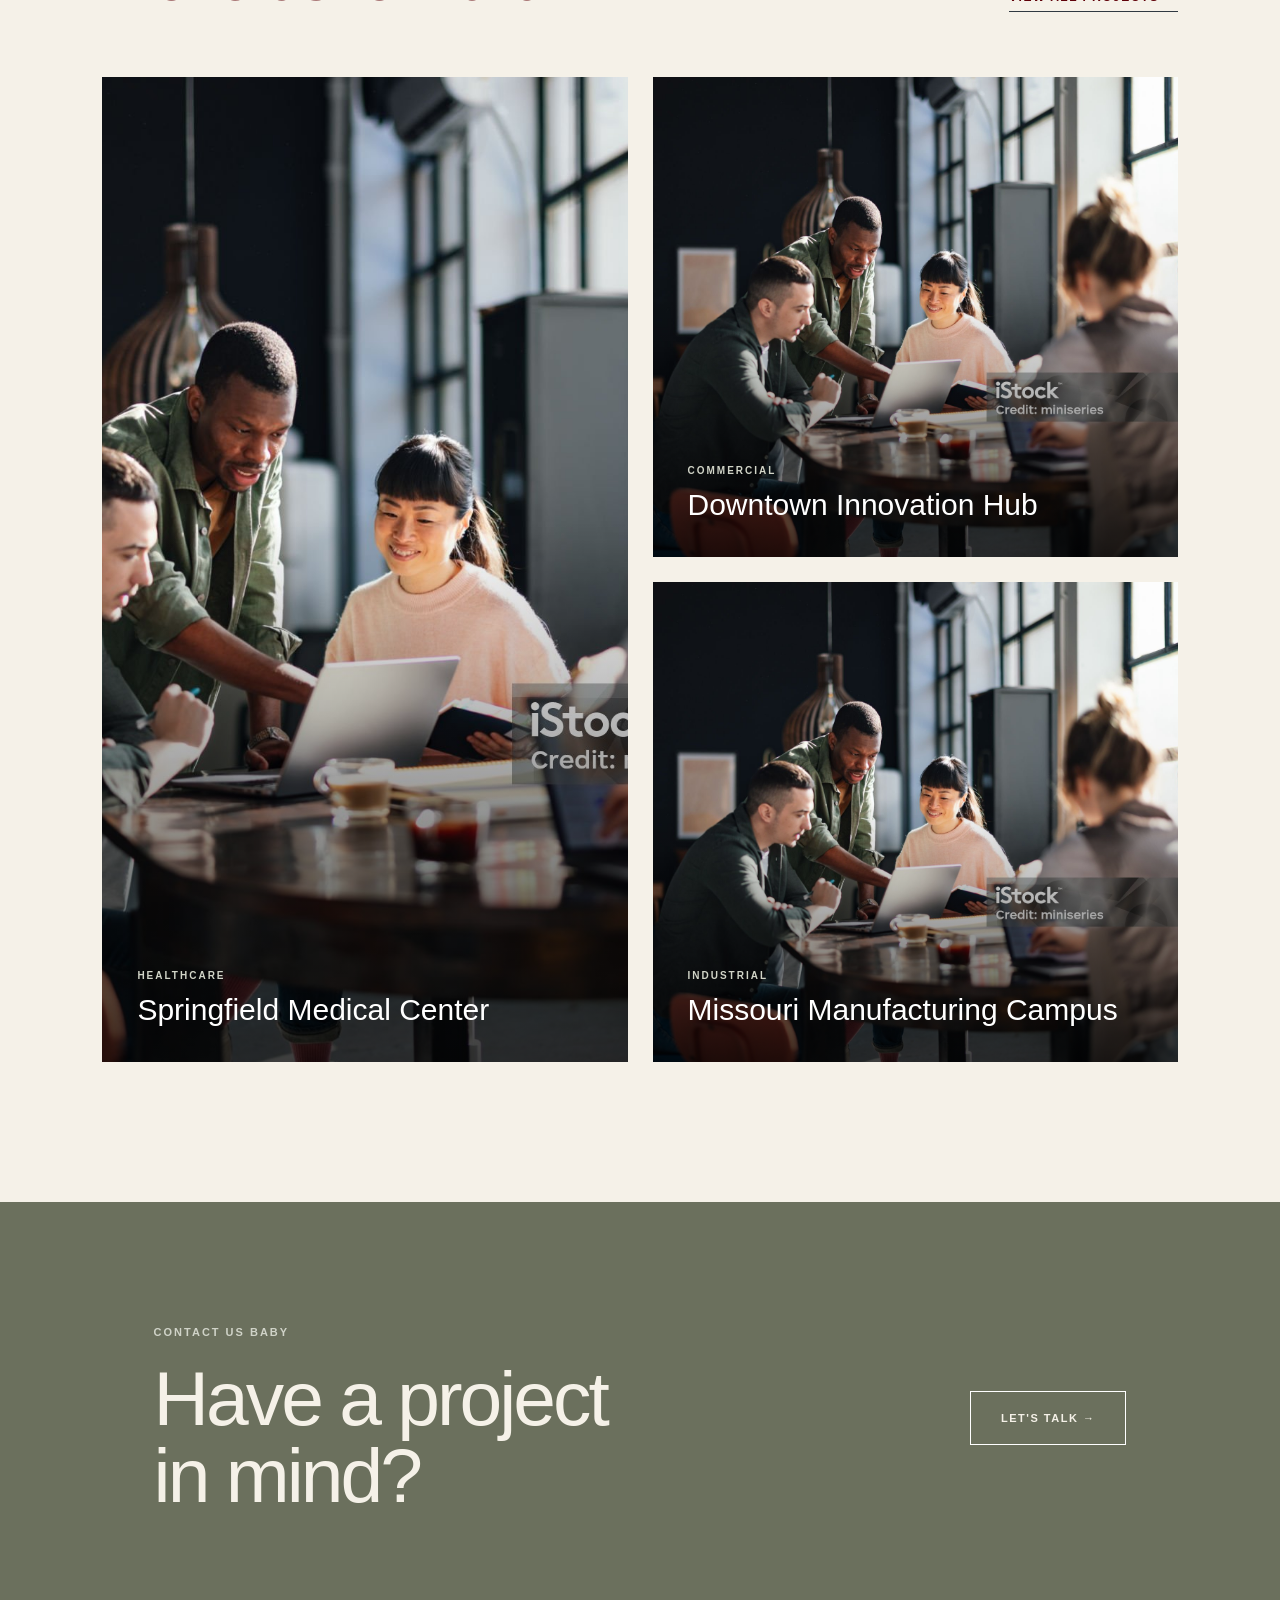
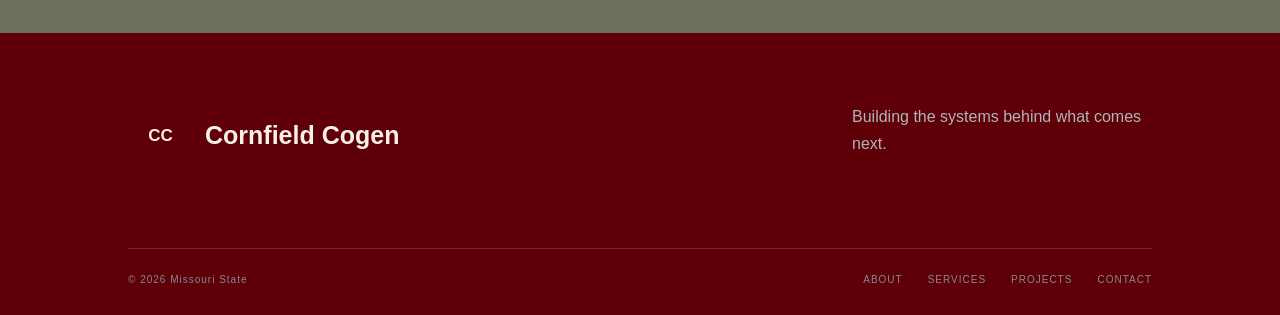
==== commit c9c46e64: "Changed naming of the company from "Missouri State" to "Cornfield Cogen" in the following files:" ====
--- a/index.html
+++ b/index.html
@@ -4,7 +4,7 @@
     <meta charset="UTF-8">
     <meta name="viewport" content="width=device-width, initial-scale=1.0">
 
-    <title>Missouri State | Building What Comes Next</title>
+    <title>Cornfield Cogen | Building What Comes Next</title>
 
     <link rel="icon" type="image/x-icon" href="images/3dB.png">
     <link rel="stylesheet" href="css/style.css">
@@ -18,9 +18,9 @@
         <div class="logo-area">
             <a href="index.html" class="logo">
                 <span class="logo-symbol">
-                    <img src="images/logo.png" alt="Missouri State Logo">
+                    <img src="images/logo.png" alt="Cornfield Cogen Logo">
                 </span>
-                <span>Missouri State</span>
+                <span>Cornfield Cogen</span>
             </a>
         </div>
     <nav class="main-nav">
@@ -114,24 +114,24 @@
         <section class="intro section">
 
             <div class="intro-small">
-                Missouri State
+                Cornfield Cogen
             </div>
 
             <div class="intro-content">
 
                 <h2>
-                    We build the State
+                    We build the systems
                     <em>behind</em> extraordinary spaces.
                 </h2>
 
                 <p>
-                    Missouri State brings engineering, construction,
+                    Cornfield Cogen brings engineering, construction,
                     technology, and craftsmanship together to create
-                    reliable State for complex projects.
+                    reliable solutions for complex projects.
                 </p>
 
                 <a href="about.html" class="text-link">
-                    DISCOVER Missouri State
+                    DISCOVER Cornfield Cogen
                     <span>→</span>
                 </a>
 
@@ -384,12 +384,12 @@
         <div class="footer-top">
 
             <div class="footer-logo">
-                <span class="logo-symbol">MS</span>
-                Missouri State
+                <span class="logo-symbol">CC</span>
+                Cornfield Cogen
             </div>
 
             <p>
-                Building the State behind
+                Building the systems behind
                 what comes next.
             </p>
 
--- a/css/style.css
+++ b/css/style.css
@@ -1581,7 +1581,7 @@
 
 .find-job-picture {
     position: absolute;
-    right: 0;
+    right: 10%;
     top: 50%;
     transform: translateY(-50%);
     width: 25%;
